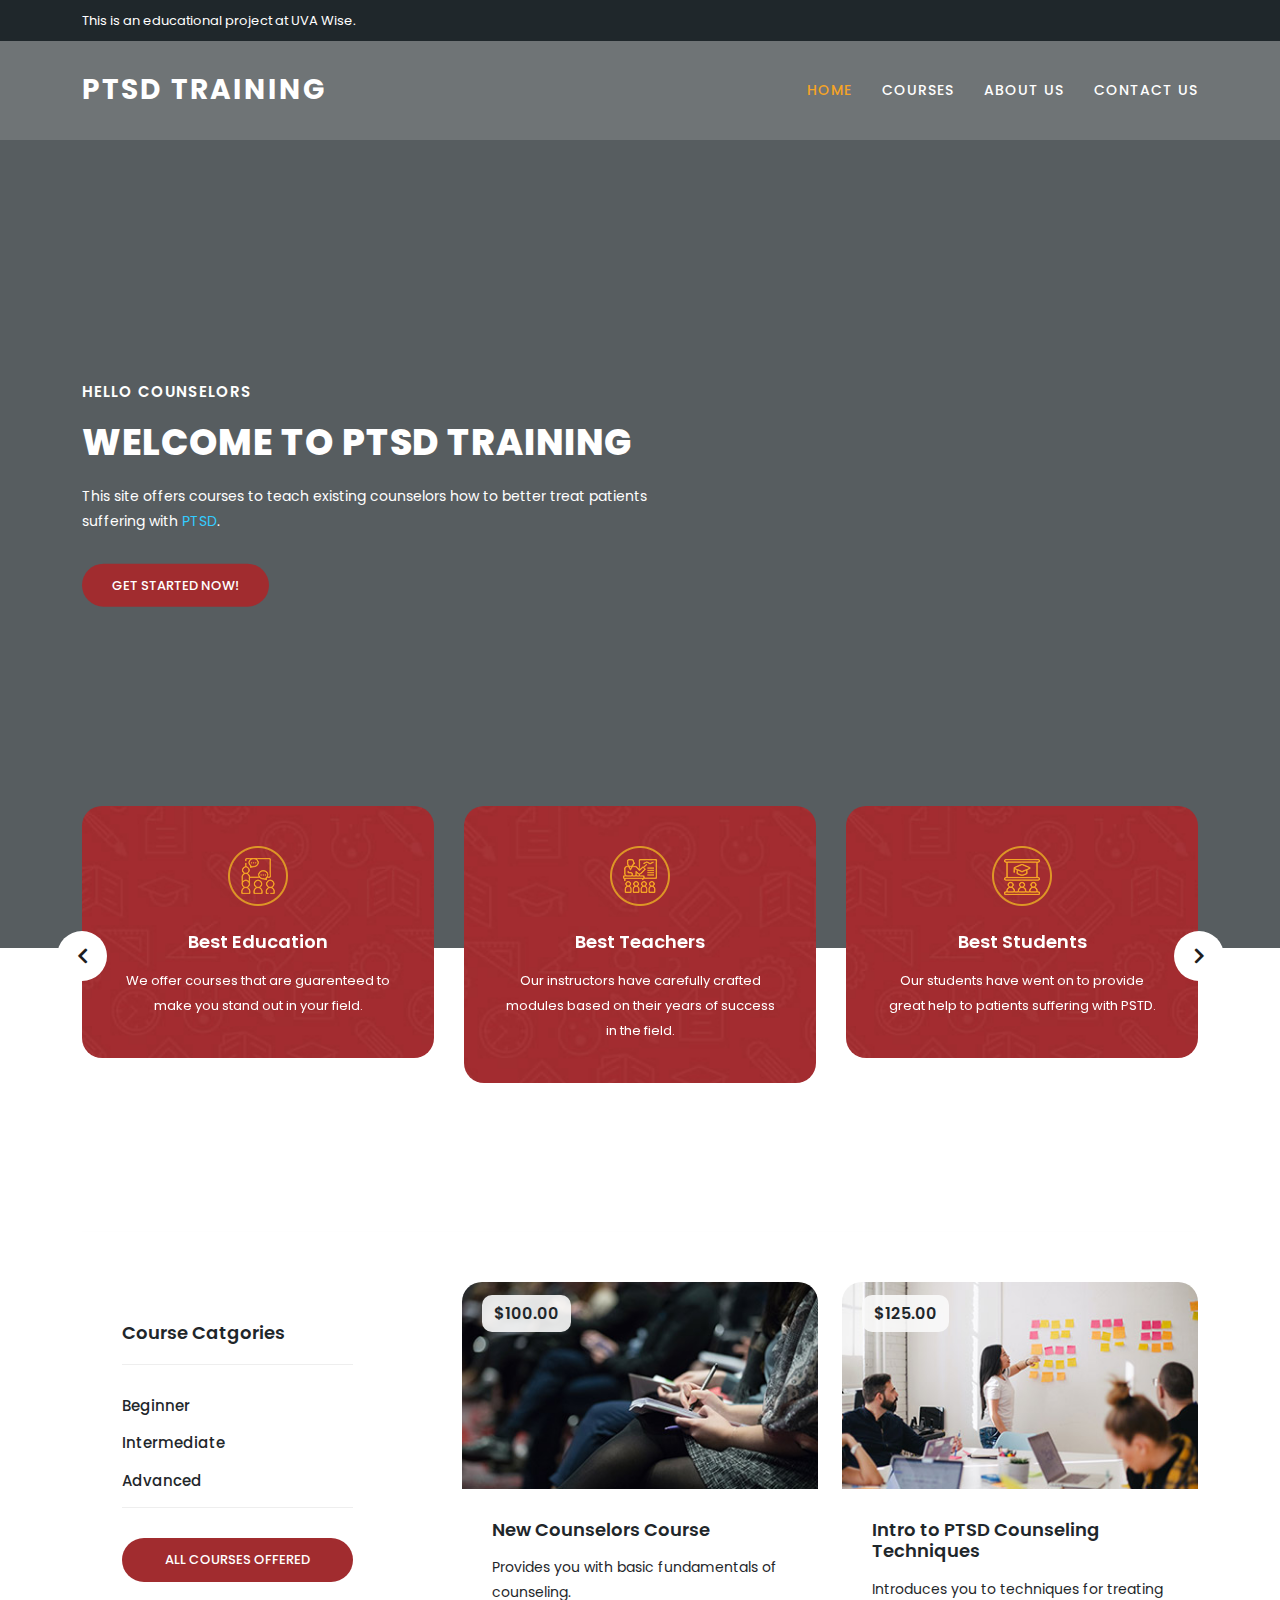
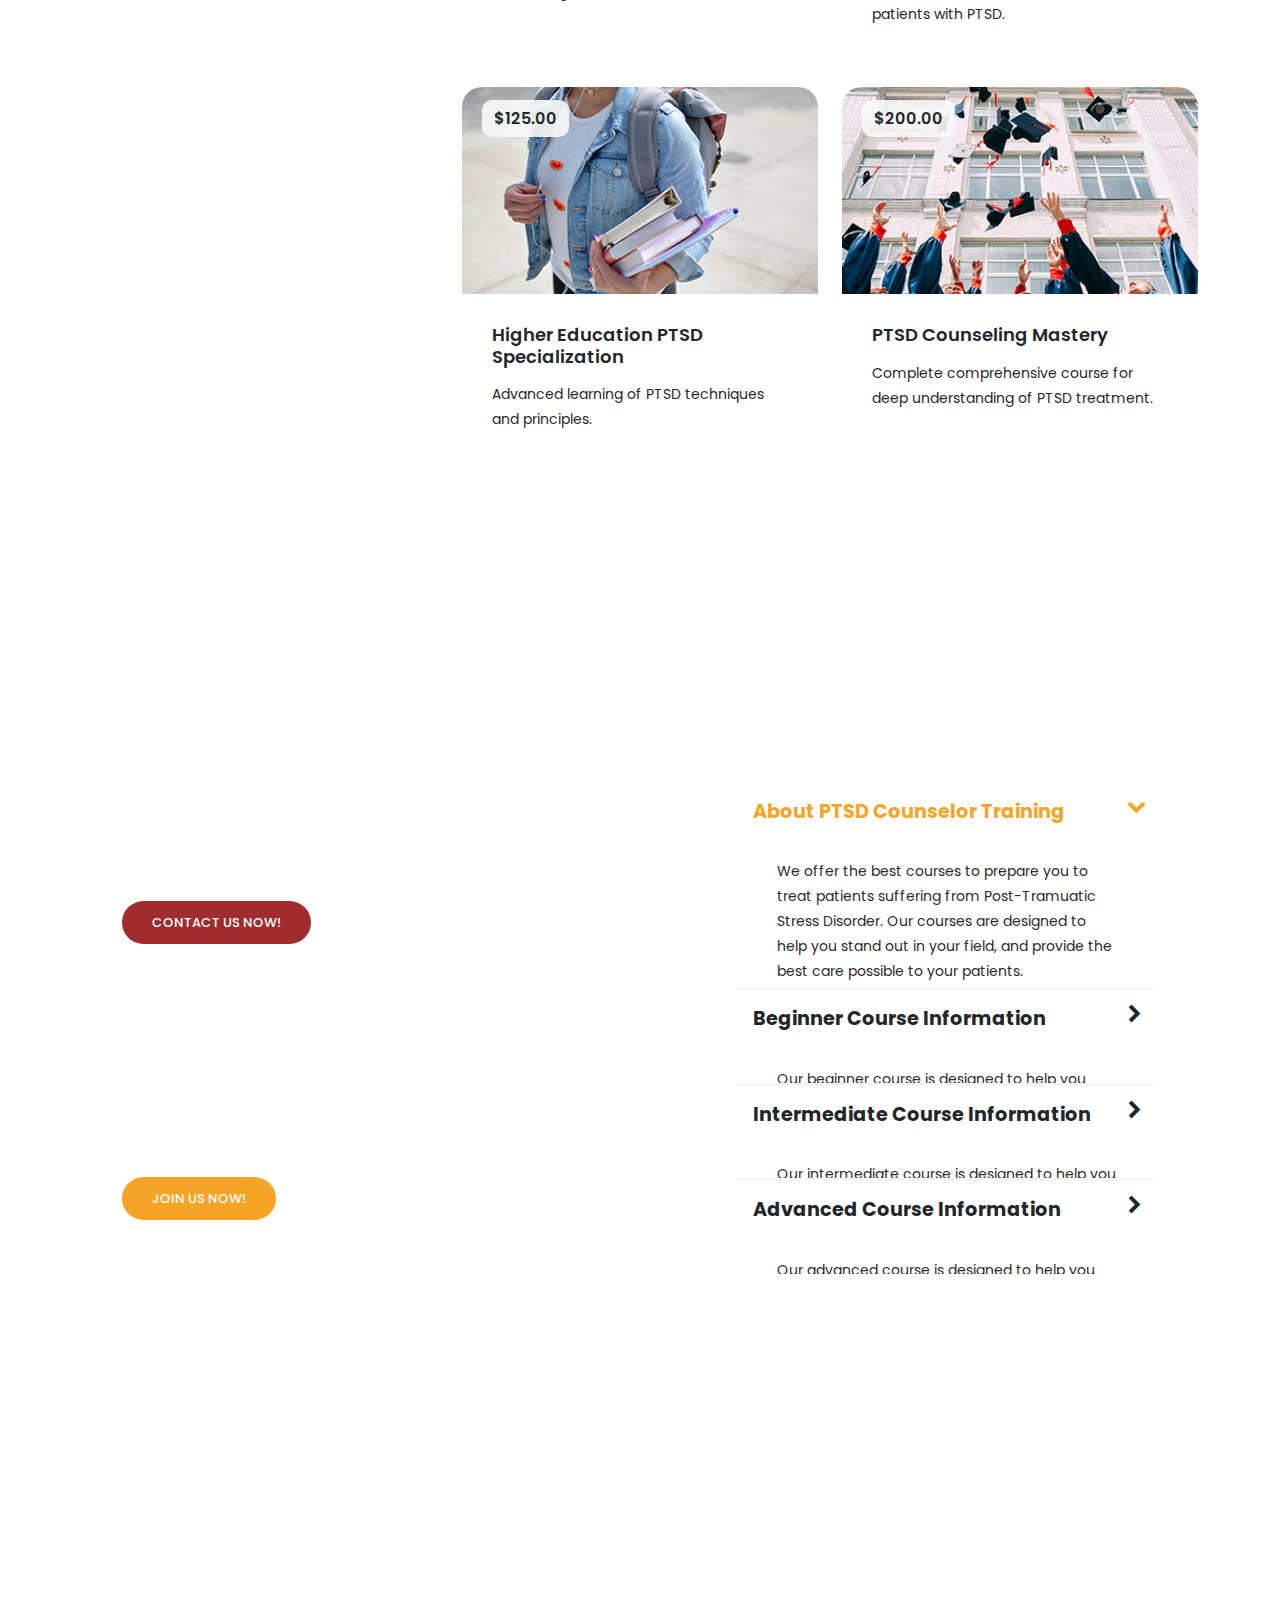
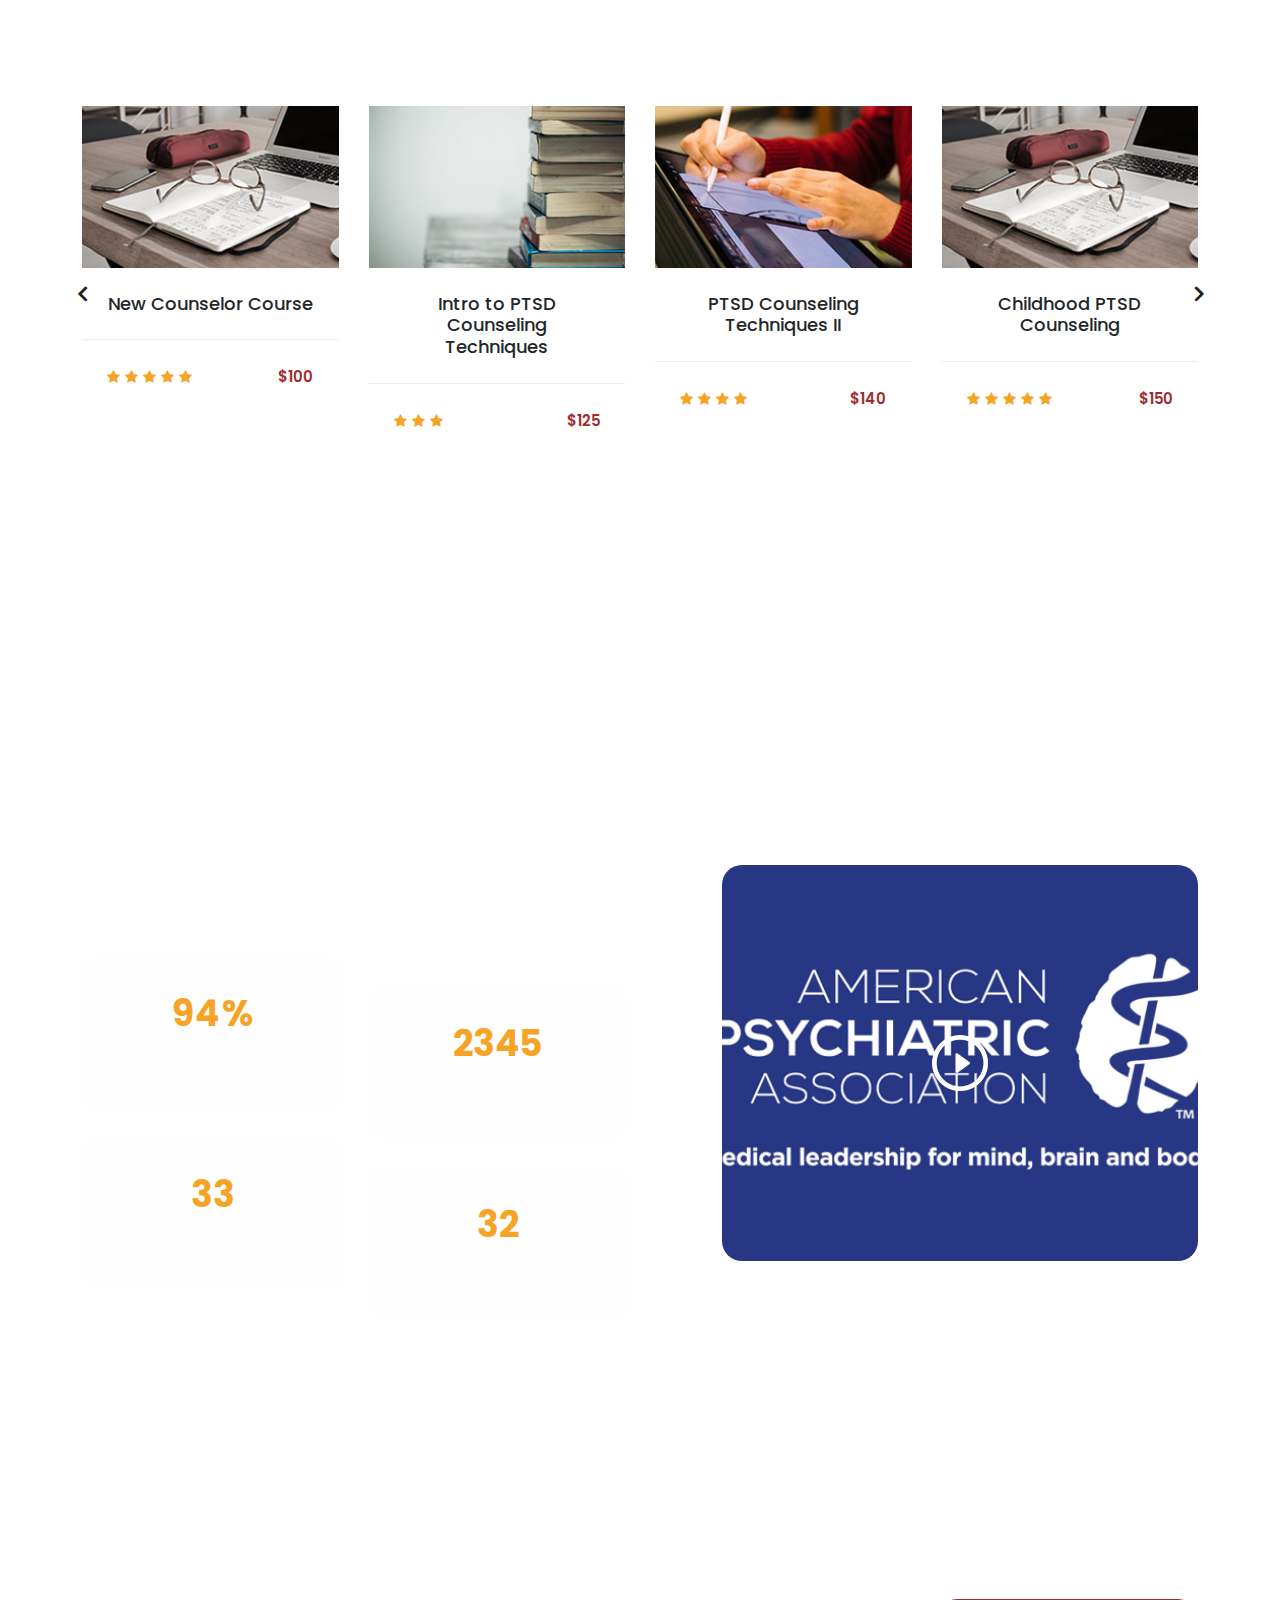
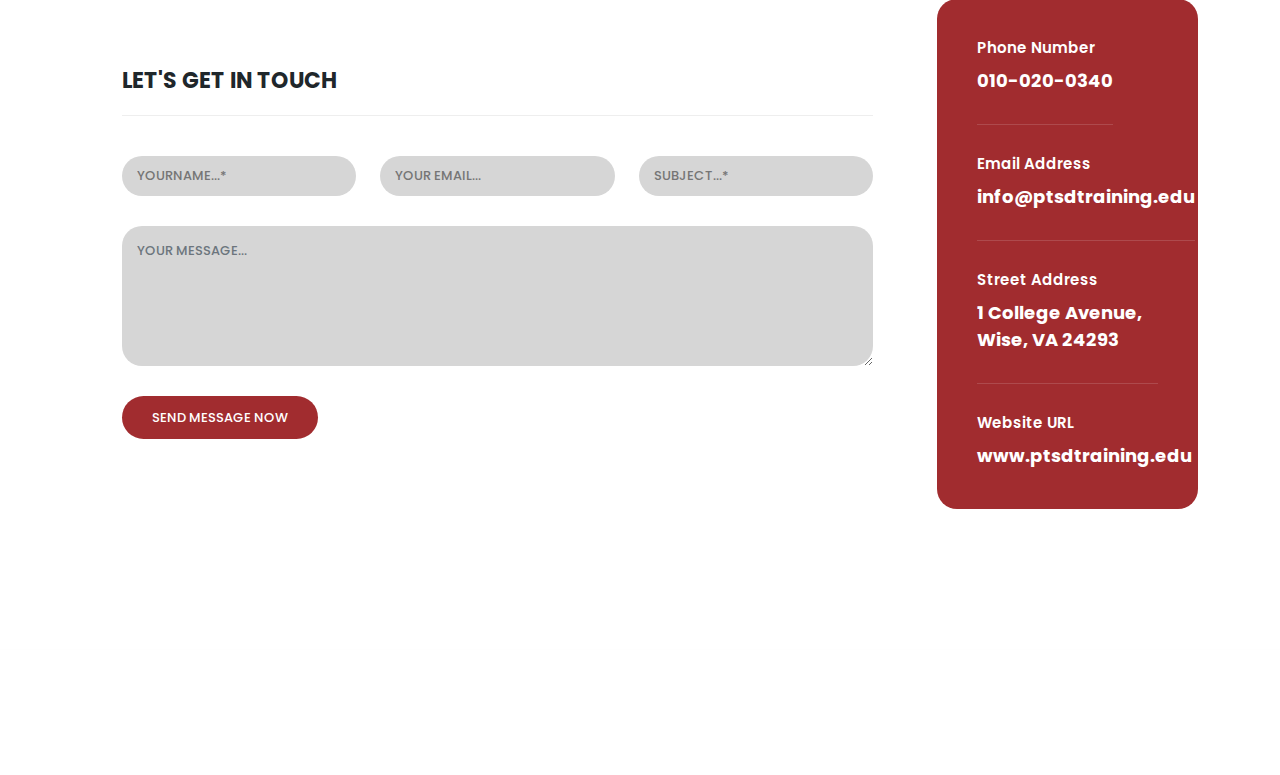
==== index.html @ 6abd291a "Addition of Files" ====
<!DOCTYPE html>
<html lang="en">

  <head>

    <meta charset="utf-8">
    <meta name="viewport" content="width=device-width, initial-scale=1, shrink-to-fit=no">
    <meta name="description" content="">
    <meta name="author" content="Creed Warf">
    <link href="https://fonts.googleapis.com/css?family=Poppins:100,200,300,400,500,600,700,800,900" rel="stylesheet">

    <title>PTSD Training for Counselors</title>

    <!-- Bootstrap core CSS -->
    <link href="vendor/bootstrap/css/bootstrap.min.css" rel="stylesheet">


    <!-- Additional CSS Files -->
    <link rel="stylesheet" href="assets/css/fontawesome.css">
    <link rel="stylesheet" href="assets/css/templatemo-edu-meeting.css">
    <link rel="stylesheet" href="assets/css/owl.css">
    <link rel="stylesheet" href="assets/css/lightbox.css">
  </head>

<body>

  <!-- Sub Header -->
  <div class="sub-header">
    <div class="container">
      <div class="row">
        <div class="col-lg-8 col-sm-8">
          <div class="left-content">
            <p>This is an educational project at UVA Wise.</p>
          </div>
        </div>
          </div>
        </div>
      </div>
    </div>
  </div>

  <!-- ***** Header Area Start ***** -->
  <header class="header-area header-sticky">
      <div class="container">
          <div class="row">
              <div class="col-12">
                  <nav class="main-nav">
                      <!-- ***** Logo Start ***** -->
                      <a href="index.html" class="logo">
                          PTSD Training
                      </a>
                      <!-- ***** Logo End ***** -->
                      <!-- ***** Menu Start ***** -->
                      <ul class="nav">
                          <li class="scroll-to-section"><a href="#top" class="active">Home</a></li>
                          <li class="scroll-to-section"><a href="#courses">Courses</a></li>
                          <li class="scroll-to-section"><a href="#about">About Us</a></li>
                          <li class="scroll-to-section"><a href="#contact">Contact Us</a></li>
                      </ul>
                      <a class='menu-trigger'>
                          <span>Menu</span>
                      </a>
                      <!-- ***** Menu End ***** -->
                  </nav>
              </div>
          </div>
      </div>
  </header>
  <!-- ***** Header Area End ***** -->

  <!-- ***** Main Banner Area Start ***** -->
  <section class="section main-banner" id="top" data-section="section1">
      <video autoplay muted loop id="bg-video">
          <source src="assets/images/counseling-video.mp4" type="video/mp4" />
      </video>

      <div class="video-overlay header-text">
          <div class="container">
            <div class="row">
              <div class="col-lg-12">
                <div class="caption">
              <h6>Hello Counselors</h6>
              <h2>Welcome to PTSD Training</h2>
              <p>This site offers courses to teach existing counselors how to better treat patients suffering with <a href="https://en.wikipedia.org/wiki/Post-traumatic_stress_disorder">PTSD</a>.</p>
              <div class="main-button-red">
                  <div class="scroll-to-section"><a href="#contact">Get Started Now!</a></div>
              </div>
          </div>
              </div>
            </div>
          </div>
      </div>
  </section>
  <!-- ***** Main Banner Area End ***** -->

  <!-- ***** Features Cards Start ***** -->
  <section class="services">
    <div class="container">
      <div class="row">
        <div class="col-lg-12">
          <div class="owl-service-item owl-carousel">

            <div class="item">
              <div class="icon">
                <img src="assets/images/service-icon-01.png" alt="">
              </div>
              <div class="down-content">
                <h4>Best Education</h4>
                <p>We offer courses that are guarenteed to make you stand out in your field.</p>
              </div>
            </div>

            <div class="item">
              <div class="icon">
                <img src="assets/images/service-icon-02.png" alt="">
              </div>
              <div class="down-content">
                <h4>Best Teachers</h4>
                <p>Our instructors have carefully crafted modules based on their years of success in the field.</p>
              </div>
            </div>

            <div class="item">
              <div class="icon">
                <img src="assets/images/service-icon-03.png" alt="">
              </div>
              <div class="down-content">
                <h4>Best Students</h4>
                <p>Our students have went on to provide great help to patients suffering with PSTD.</p>
              </div>
            </div>

            <div class="item">
              <div class="icon">
                <img src="assets/images/service-icon-02.png" alt="">
              </div>
              <div class="down-content">
                <h4>Online Courses</h4>
                <p>Our courses are online and asynchronous! Complete them on your own time, at your desired pace.</p>
              </div>
            </div>

            <div class="item">
              <div class="icon">
                <img src="assets/images/service-icon-03.png" alt="">
              </div>
              <div class="down-content">
                <h4>Best Networking</h4>
                <p>Joining our group of licenses counselors, you will surely meet others with common goals.</p>
              </div>
            </div>

          </div>
        </div>
      </div>
    </div>
  </section>
    <!-- ***** Features Cards Start ***** -->

    <!-- ***** Home Page Courses Start ****** -->
  <section class="upcoming-courses" id="courses">
    <div class="container">
      <div class="row">
        <div class="col-lg-12">
          <div class="section-heading">
            <h2>Our Courses</h2>
          </div>
        </div>
        <div class="col-lg-4">
          <div class="categories">
            <h4>Course Catgories</h4>
            <ul>
              <li><a href="#">Beginner</a></li>
              <li><a href="#">Intermediate</a></li>
              <li><a href="#">Advanced</a></li>
            </ul>
            <div class="main-button-red">
              <a href="courses.html">All Courses Offered</a>
            </div>
          </div>
        </div>
        <div class="col-lg-8">
          <div class="row">
            <div class="col-lg-6">
              <div class="meeting-item">
                <div class="thumb">
                  <div class="price">
                    <span>$100.00</span>
                  </div>
                  <a href="purchase-course.html"><img src="assets/images/meeting-01.jpg" alt="New Lecturer Meeting"></a>
                </div>
                <div class="down-content">
                  <a href="purchase-course.html"><h4>New Counselors Course</h4></a>
                  <p>Provides you with basic fundamentals of counseling.</p>
                </div>
              </div>
            </div>
            <div class="col-lg-6">
              <div class="meeting-item">
                <div class="thumb">
                  <div class="price">
                    <span>$125.00</span>
                  </div>
                  <a href="purchase-course.html"><img src="assets/images/meeting-02.jpg" alt="Online Teaching"></a>
                </div>
                <div class="down-content">
                  <a href="purchase-course.html"><h4>Intro to PTSD Counseling Techniques</h4></a>
                  <p>Introduces you to techniques for treating patients with PTSD.</p>
                </div>
              </div>
            </div>
            <div class="col-lg-6">
              <div class="meeting-item">
                <div class="thumb">
                  <div class="price">
                    <span>$125.00</span>
                  </div>
                  <a href="purchase-course.html"><img src="assets/images/meeting-03.jpg" alt="Higher Education"></a>
                </div>
                <div class="down-content">
                  <a href="purchase-course.html"><h4>Higher Education PTSD Specialization</h4></a>
                  <p>Advanced learning of PTSD techniques and principles.</p>
                </div>
              </div>
            </div>
            <div class="col-lg-6">
              <div class="meeting-item">
                <div class="thumb">
                  <div class="price">
                    <span>$200.00</span>
                  </div>
                  <a href="purchase-course.html"><img src="assets/images/meeting-04.jpg" alt="Student Training"></a>
                </div>
                <div class="down-content">
                  <a href="purchase-course.html"><h4>PTSD Counseling Mastery</h4></a>
                  <p>Complete comprehensive course for deep understanding of PTSD treatment.</p>
                </div>
              </div>
            </div>
          </div>
        </div>
      </div>
    </div>
  </section>
  <!-- ***** Home Page Courses End ****** -->

  <!-- **** Apply Now Start -->
  <section class="apply-now" id="about">
    <div class="container">
      <div class="row">
        <div class="col-lg-6 align-self-center">
          <div class="row">
            <div class="col-lg-12">
              <div class="item">
                <h3>APPLY FOR A COURSE TODAY</h3>
                <p>Please contact us to see which course is right for you!</p>
                <div class="main-button-red">
                  <div class="scroll-to-section"><a href="#contact">Contact Us Now!</a></div>
              </div>
              </div>
            </div>
            <div class="col-lg-12">
              <div class="item">
                <h3>SIGN UP TO RECIEVE A FREE PTSD PAMPHLET</h3>
                <p>Sign up today to recieve a PTSD pamphlet via Email, on us!</p>
                <div class="main-button-yellow">
                  <div class="scroll-to-section"><a href="#contact">Join Us Now!</a></div>
              </div>
              </div>
            </div>
          </div>
        </div>
        <div class="col-lg-6">
          <div class="accordions is-first-expanded">
            <article class="accordion">
                <div class="accordion-head">
                    <span>About PTSD Counselor Training</span>
                    <span class="icon">
                        <i class="icon fa fa-chevron-right"></i>
                    </span>
                </div>
                <div class="accordion-body">
                    <div class="content">
                        <p>We offer the best courses to prepare you to treat patients suffering from
                          Post-Tramuatic Stress Disorder. Our courses are designed to help you stand out in your field,
                          and provide the best care possible to your patients.</p>
                        </p>
                    </div>
                </div>
            </article>
            <article class="accordion">
                <div class="accordion-head">
                    <span>Beginner Course Information</span>
                    <span class="icon">
                        <i class="icon fa fa-chevron-right"></i>
                    </span>
                </div>
                <div class="accordion-body">
                    <div class="content">
                        <p>Our beginner course is designed to help you understand the basics of PTSD, and how to treat it.
                          This course is perfect for those who are new to the field, or looking to expand their knowledge.</p>
                    </div>
                </div>
            </article>
            <article class="accordion">
                <div class="accordion-head">
                    <span>Intermediate Course Information</span>
                    <span class="icon">
                        <i class="icon fa fa-chevron-right"></i>
                    </span>
                </div>
                <div class="accordion-body">
                    <div class="content">
                        <p>Our intermediate course is designed to help you understand the more complex aspects of PTSD, and how to treat it.
                          This course is perfect for those who have some experience in the field, and are looking to expand their knowledge.</p>
                      </div>
                </div>
            </article>
            <article class="accordion last-accordion">
                <div class="accordion-head">
                    <span>Advanced Course Information</span>
                    <span class="icon">
                        <i class="icon fa fa-chevron-right"></i>
                    </span>
                </div>
                <div class="accordion-body">
                    <div class="content">
                        <p>Our advanced course is designed to help you understand the most complex aspects of PTSD, and how to treat it.
                          This course is perfect for those who have years of experience in the field, and are looking to expand their knowledge.</p>
                      </div>
                </div>
            </article>
        </div>
        </div>
      </div>
    </div>
  </section>

  <section class="our-courses" id="courses">
    <div class="container">
      <div class="row">
        <div class="col-lg-12">
          <div class="section-heading">
            <h2>Our Popular Courses</h2>
          </div>
        </div>
        <div class="col-lg-12">
          <div class="owl-courses-item owl-carousel">
            <div class="item">
              <img src="assets/images/course-01.jpg" alt="Course One">
              <div class="down-content">
                <h4>New Counselor Course</h4>
                <div class="info">
                  <div class="row">
                    <div class="col-8">
                      <ul>
                        <li><i class="fa fa-star"></i></li>
                        <li><i class="fa fa-star"></i></li>
                        <li><i class="fa fa-star"></i></li>
                        <li><i class="fa fa-star"></i></li>
                        <li><i class="fa fa-star"></i></li>
                      </ul>
                    </div>
                    <div class="col-4">
                       <span>$100</span>
                    </div>
                  </div>
                </div>
              </div>
            </div>
            <div class="item">
              <img src="assets/images/course-02.jpg" alt="Course Two">
              <div class="down-content">
                <h4>Intro to PTSD Counseling Techniques</h4>
                <div class="info">
                  <div class="row">
                    <div class="col-8">
                      <ul>
                        <li><i class="fa fa-star"></i></li>
                        <li><i class="fa fa-star"></i></li>
                        <li><i class="fa fa-star"></i></li>
                      </ul>
                    </div>
                    <div class="col-4">
                       <span>$125</span>
                    </div>
                  </div>
                </div>
              </div>
            </div>
            <div class="item">
              <img src="assets/images/course-03.jpg" alt="">
              <div class="down-content">
                <h4>PTSD Counseling Techniques II</h4>
                <div class="info">
                  <div class="row">
                    <div class="col-8">
                      <ul>
                        <li><i class="fa fa-star"></i></li>
                        <li><i class="fa fa-star"></i></li>
                        <li><i class="fa fa-star"></i></li>
                        <li><i class="fa fa-star"></i></li>
                      </ul>
                    </div>
                    <div class="col-4">
                       <span>$140</span>
                    </div>
                  </div>
                </div>
              </div>
            </div>
            <div class="item">
              <img src="assets/images/course-01.jpg" alt="">
              <div class="down-content">
                <h4>Childhood PTSD Counseling</h4>
                <div class="info">
                  <div class="row">
                    <div class="col-8">
                      <ul>
                        <li><i class="fa fa-star"></i></li>
                        <li><i class="fa fa-star"></i></li>
                        <li><i class="fa fa-star"></i></li>
                        <li><i class="fa fa-star"></i></li>
                        <li><i class="fa fa-star"></i></li>
                      </ul>
                    </div>
                    <div class="col-4">
                       <span>$150</span>
                    </div>
                  </div>
                </div>
              </div>
            </div>
            <div class="item">
              <img src="assets/images/course-02.jpg" alt="">
              <div class="down-content">
                <h4>PTSD Prevention I</h4>
                <div class="info">
                  <div class="row">
                    <div class="col-8">
                      <ul>
                        <li><i class="fa fa-star"></i></li>
                        <li><i class="fa fa-star"></i></li>
                        <li><i class="fa fa-star"></i></li>
                        <li><i class="fa fa-star"></i></li>
                        <li><i class="fa fa-star"></i></li>
                      </ul>
                    </div>
                    <div class="col-4">
                       <span>$150</span>
                    </div>
                  </div>
                </div>
              </div>
            </div>
            <div class="item">
              <img src="assets/images/course-04.jpg" alt="">
              <div class="down-content">
                <h4>Principles of Complex PTSD (CPTSD)</h4>
                <div class="info">
                  <div class="row">
                    <div class="col-8">
                      <ul>
                        <li><i class="fa fa-star"></i></li>
                        <li><i class="fa fa-star"></i></li>
                        <li><i class="fa fa-star"></i></li>
                        <li><i class="fa fa-star"></i></li>
                        <li><i class="fa fa-star"></i></li>
                      </ul>
                    </div>
                    <div class="col-4">
                       <span>$200</span>
                    </div>
                  </div>
                </div>
              </div>
            </div>
            <div class="item">
              <img src="assets/images/course-02.jpg" alt="">
              <div class="down-content">
                <h4>Psychotherapy for Treating PTSD</h4>
                <div class="info">
                  <div class="row">
                    <div class="col-8">
                      <ul>
                        <li><i class="fa fa-star"></i></li>
                        <li><i class="fa fa-star"></i></li>
                        <li><i class="fa fa-star"></i></li>
                        <li><i class="fa fa-star"></i></li>
                        <li><i class="fa fa-star"></i></li>
                      </ul>
                    </div>
                    <div class="col-4">
                       <span>$225</span>
                    </div>
                  </div>
                </div>
              </div>
            </div>
            <div class="item">
              <img src="assets/images/course-03.jpg" alt="">
              <div class="down-content">
                <h4>PTSD Counseling Mastery</h4>
                <div class="info">
                  <div class="row">
                    <div class="col-8">
                      <ul>
                        <li><i class="fa fa-star"></i></li>
                        <li><i class="fa fa-star"></i></li>
                        <li><i class="fa fa-star"></i></li>
                        <li><i class="fa fa-star"></i></li>
                        <li><i class="fa fa-star"></i></li>
                      </ul>
                    </div>
                    <div class="col-4">
                       <span>$300</span>
                    </div>
                  </div>
                </div>
              </div>
            </div>
          </div>
        </div>
      </div>
    </div>
  </section>

  <section class="our-facts">
    <div class="container">
      <div class="row">
        <div class="col-lg-6">
          <div class="row">
            <div class="col-lg-12">
              <h2>A Few Facts About Our Courses</h2>
            </div>
            <div class="col-lg-6">
              <div class="row">
                <div class="col-12">
                  <div class="count-area-content percentage">
                    <div class="count-digit">94</div>
                    <div class="count-title">Completion Rate</div>
                  </div>
                </div>
                <div class="col-12">
                  <div class="count-area-content">
                    <div class="count-digit">33</div>
                    <div class="count-title">Current Teachers</div>
                  </div>
                </div>
              </div>
            </div>
            <div class="col-lg-6">
              <div class="row">
                <div class="col-12">
                  <div class="count-area-content new-students">
                    <div class="count-digit">2345</div>
                    <div class="count-title">New Students</div>
                  </div>
                </div>
                <div class="col-12">
                  <div class="count-area-content">
                    <div class="count-digit">32</div>
                    <div class="count-title">Awards</div>
                  </div>
                </div>
              </div>
            </div>
          </div>
        </div>
        <div class="col-lg-6 align-self-center">
          <div class="video">
            <a href="https://www.youtube.com/watch?v=uoJBvXAUvA8" target="_blank"><img src="assets/images/play-icon.png" alt=""></a>
          </div>
        </div>
      </div>
    </div>
  </section>

  <section class="contact-us" id="contact">
    <div class="container">
      <div class="row">
        <div class="col-lg-9 align-self-center">
          <div class="row">
            <div class="col-lg-12">
              <form id="contact" action="" method="post">
                <div class="row">
                  <div class="col-lg-12">
                    <h2>Let's get in touch</h2>
                  </div>
                  <div class="col-lg-4">
                    <fieldset>
                      <input name="name" type="text" id="name" placeholder="YOURNAME...*" required="">
                    </fieldset>
                  </div>
                  <div class="col-lg-4">
                    <fieldset>
                    <input name="email" type="text" id="email" pattern="[^ @]*@[^ @]*" placeholder="YOUR EMAIL..." required="">
                  </fieldset>
                  </div>
                  <div class="col-lg-4">
                    <fieldset>
                      <input name="subject" type="text" id="subject" placeholder="SUBJECT...*" required="">
                    </fieldset>
                  </div>
                  <div class="col-lg-12">
                    <fieldset>
                      <textarea name="message" type="text" class="form-control" id="message" placeholder="YOUR MESSAGE..." required=""></textarea>
                    </fieldset>
                  </div>
                  <div class="col-lg-12">
                    <fieldset>
                      <button type="submit" id="form-submit" class="button">SEND MESSAGE NOW</button>
                    </fieldset>
                  </div>
                </div>
              </form>
            </div>
          </div>
        </div>
        <div class="col-lg-3">
          <div class="right-info">
            <ul>
              <li>
                <h6>Phone Number</h6>
                <span>010-020-0340</span>
              </li>
              <li>
                <h6>Email Address</h6>
                <span>info@ptsdtraining.edu</span>
              </li>
              <li>
                <h6>Street Address</h6>
                <span>1 College Avenue, Wise, VA 24293</span>
              </li>
              <li>
                <h6>Website URL</h6>
                <span>www.ptsdtraining.edu</span>
              </li>
            </ul>
          </div>
        </div>
      </div>
    </div>
    <div class="footer">
      <p>Copyright © 2024 UVA Wise. All Rights Reserved.</p>
    </div>
  </section>

  <!-- Scripts -->
  <!-- Bootstrap core JavaScript -->
    <script src="vendor/jquery/jquery.min.js"></script>
    <script src="vendor/bootstrap/js/bootstrap.bundle.min.js"></script>

    <script src="assets/js/isotope.min.js"></script>
    <script src="assets/js/owl-carousel.js"></script>
    <script src="assets/js/lightbox.js"></script>
    <script src="assets/js/tabs.js"></script>
    <script src="assets/js/video.js"></script>
    <script src="assets/js/slick-slider.js"></script>
    <script src="assets/js/custom.js"></script>
    <script>
        //according to loftblog tut
        $('.nav li:first').addClass('active');

        var showSection = function showSection(section, isAnimate) {
          var
          direction = section.replace(/#/, ''),
          reqSection = $('.section').filter('[data-section="' + direction + '"]'),
          reqSectionPos = reqSection.offset().top - 0;

          if (isAnimate) {
            $('body, html').animate({
              scrollTop: reqSectionPos },
            800);
          } else {
            $('body, html').scrollTop(reqSectionPos);
          }

        };

        var checkSection = function checkSection() {
          $('.section').each(function () {
            var
            $this = $(this),
            topEdge = $this.offset().top - 80,
            bottomEdge = topEdge + $this.height(),
            wScroll = $(window).scrollTop();
            if (topEdge < wScroll && bottomEdge > wScroll) {
              var
              currentId = $this.data('section'),
              reqLink = $('a').filter('[href*=\\#' + currentId + ']');
              reqLink.closest('li').addClass('active').
              siblings().removeClass('active');
            }
          });
        };

        $('.main-menu, .responsive-menu, .scroll-to-section').on('click', 'a', function (e) {
          e.preventDefault();
          showSection($(this).attr('href'), true);
        });

        $(window).scroll(function () {
          checkSection();
        });
    </script>
</body>

</body>
</html>
---- assets/css/templatemo-edu-meeting.css ----
/* ---------------------------------------------
Table of contents
------------------------------------------------
01. font & reset css
02. reset
03. global styles
04. header
05. banner
06. features
07. testimonials
08. contact
09. footer
10. preloader
11. search
12. portfolio

--------------------------------------------- */
/*
---------------------------------------------
font & reset css
---------------------------------------------
*/
@import url("https://fonts.googleapis.com/css?family=Poppins:100,200,300,400,500,600,700,800,900");
/*
---------------------------------------------
reset
---------------------------------------------
*/
html, body, div, span, applet, object, iframe, h1, h2, h3, h4, h5, h6, p, blockquote, div
pre, a, abbr, acronym, address, big, cite, code, del, dfn, em, font, img, ins, kbd, q,
s, samp, small, strike, strong, sub, sup, tt, var, b, u, i, center, dl, dt, dd, ol, ul, li,
figure, header, nav, section, article, aside, footer, figcaption {
  margin: 0;
  padding: 0;
  border: 0;
  outline: 0;
}

.clearfix:after {
  content: ".";
  display: block;
  clear: both;
  visibility: hidden;
  line-height: 0;
  height: 0;
}

.clearfix {
  display: inline-block;
}

html[xmlns] .clearfix {
  display: block;
}

* html .clearfix {
  height: 1%;
}

ul, li {
  padding: 0;
  margin: 0;
  list-style: none;
}

header, nav, section, article, aside, footer, hgroup {
  display: block;
}

* {
  box-sizing: border-box;
}

html, body {
  font-family: 'Poppins', sans-serif;
  font-weight: 400;
  background-color: #fff;
  font-size: 16px;
  -ms-text-size-adjust: 100%;
  -webkit-font-smoothing: antialiased;
  -moz-osx-font-smoothing: grayscale;
}

a {
  text-decoration: none !important;
  color: #3CF;
}

a:hover {
	color: #FC3;
}

h1, h2, h3, h4, h5, h6 {
  margin-top: 0px;
  margin-bottom: 0px;
}

ul {
  margin-bottom: 0px;
}

p {
  font-size: 14px;
  line-height: 25px;
  color: #2a2a2a;
}

img {
  width: 100%;
  overflow: hidden;
}

/*
---------------------------------------------
global styles
---------------------------------------------
*/
html {
  scroll-behavior: smooth;
}

html,
body {
  background: #fff;
  font-family: 'Poppins', sans-serif;
}

::selection {
  background: #f5a425;
  color: #fff;
}

::-moz-selection {
  background: #f5a425;
  color: #fff;
}

@media (max-width: 991px) {
  html, body {
    overflow-x: hidden;
  }
  .mobile-top-fix {
    margin-top: 30px;
    margin-bottom: 0px;
  }
  .mobile-bottom-fix {
    margin-bottom: 30px;
  }
  .mobile-bottom-fix-big {
    margin-bottom: 60px;
  }
}

.main-button-red a {
  font-size: 13px;
  color: #fff;
  background-color: #a12c2f;
  padding: 12px 30px;
  display: inline-block;
  border-radius: 22px;
  font-weight: 500;
  text-transform: uppercase;
  transition: all .3s;
}

.main-button-red a:hover {
  opacity: 0.9;
}

.main-button-yellow a {
  font-size: 13px;
  color: #fff;
  background-color: #f5a425;
  padding: 12px 30px;
  display: inline-block;
  border-radius: 22px;
  font-weight: 500;
  text-transform: uppercase;
  transition: all .3s;
}

.main-button-yellow a:hover {
  opacity: 0.9;
}

.section-heading h2 {
  line-height: 40px;
  margin-top: 0px;
  margin-bottom: 50px;
  padding-bottom: 20px;
  border-bottom: 1px solid rgba(250,250,250,0.15);
  font-size: 22px;
  font-weight: 700;
  text-transform: uppercase;
  color: #fff;
}


/*
---------------------------------------------
header
---------------------------------------------
*/

.sub-header {
  background-color: #1f272b;
  position: relative;
  z-index: 1111;
}

.sub-header .left-content p {
  color: #fff;
  padding: 8px 0px;
  font-size: 13px;
}

.sub-header .right-icons {
  text-align: right;
  padding: 8px 0px;
}

.sub-header .right-icons ul li {
  display: inline-block;
  margin-left: 15px;
}

.sub-header .right-icons ul li a {
  color: #fff;
  font-size: 14px;
  transition: all .3s;
}

.sub-header .right-icons ul li a:hover {
  color: #f5a425;
}

.sub-header .left-content p em {
   font-style: normal;
   color: #f5a425;
}

.background-header {
  background-color: #fff!important;
  height: 80px!important;
  position: fixed!important;
  top: 0!important;
  left: 0;
  right: 0;
  box-shadow: 0px 0px 10px rgba(0,0,0,0.15)!important;
}

.background-header .main-nav .nav li a {
  color: #1e1e1e!important;
}

.background-header .logo,
.background-header .main-nav .nav li a {
  color: #1e1e1e!important;
}

.background-header .main-nav .nav li:hover a {
  color: #fb5849!important;
}

.background-header .nav li a.active {
  color: #fb5849!important;
}

.header-area {
  background-color: rgba(250,250,250,0.15);
  position: absolute;
  top: 40px;
  left: 0;
  right: 0;
  z-index: 100;
  -webkit-transition: all .5s ease 0s;
  -moz-transition: all .5s ease 0s;
  -o-transition: all .5s ease 0s;
  transition: all .5s ease 0s;
}

.header-area .main-nav {
  min-height: 80px;
  background: transparent;
}

.header-area .main-nav .logo {
  line-height: 100px;
  color: #fff;
  font-size: 28px;
  font-weight: 700;
  text-transform: uppercase;
  letter-spacing: 2px;
  float: left;
  -webkit-transition: all 0.3s ease 0s;
  -moz-transition: all 0.3s ease 0s;
  -o-transition: all 0.3s ease 0s;
  transition: all 0.3s ease 0s;
}

.background-header .main-nav .logo {
  line-height: 75px;
}

.background-header .nav {
  margin-top: 20px !important;
}

.header-area .main-nav .nav {
  float: right;
  margin-top: 30px;
  margin-right: 0px;
  background-color: transparent;
  -webkit-transition: all 0.3s ease 0s;
  -moz-transition: all 0.3s ease 0s;
  -o-transition: all 0.3s ease 0s;
  transition: all 0.3s ease 0s;
  position: relative;
  z-index: 999;
}

.header-area .main-nav .nav li {
  padding-left: 15px;
  padding-right: 15px;
}

.header-area .main-nav .nav li:last-child {
  padding-right: 0px;
}

.header-area .main-nav .nav li a {
  display: block;
  font-weight: 500;
  font-size: 14px;
  text-transform: uppercase;
  color: #fff;
  -webkit-transition: all 0.3s ease 0s;
  -moz-transition: all 0.3s ease 0s;
  -o-transition: all 0.3s ease 0s;
  transition: all 0.3s ease 0s;
  height: 40px;
  line-height: 40px;
  border: transparent;
  letter-spacing: 1px;
}

.header-area .main-nav .nav li:hover a,
.header-area .main-nav .nav li a.active {
  color: #f5a425!important;
}

.background-header .main-nav .nav li:hover a,
.background-header .main-nav .nav li a.active {
  color: #f5a425!important;
  opacity: 1;
}

.header-area .main-nav .nav li.has-sub {
  position: relative;
  padding-right: 15px;
}

.header-area .main-nav .nav li.has-sub:after {
  font-family: FontAwesome;
  content: "\f107";
  font-size: 12px;
  color: #fff;
  position: absolute;
  right: 5px;
  top: 12px;
}

.background-header .main-nav .nav li.has-sub:after {
  color: #1e1e1e;
}

.header-area .main-nav .nav li.has-sub ul.sub-menu {
  position: absolute;
  width: 200px;
  box-shadow: 0 2px 28px 0 rgba(0, 0, 0, 0.06);
  overflow: hidden;
  top: 40px;
  opacity: 0;
  transition: all .3s;
  transform: translateY(+2em);
  visibility: hidden;
  z-index: -1;
}

.header-area .main-nav .nav li.has-sub ul.sub-menu li {
  margin-left: 0px;
  padding-left: 0px;
  padding-right: 0px;
}

.header-area .main-nav .nav li.has-sub ul.sub-menu li a {
  opacity: 1;
  display: block;
  background: #f7f7f7;
  color: #2a2a2a!important;
  padding-left: 20px;
  height: 40px;
  line-height: 40px;
  -webkit-transition: all 0.3s ease 0s;
  -moz-transition: all 0.3s ease 0s;
  -o-transition: all 0.3s ease 0s;
  transition: all 0.3s ease 0s;
  position: relative;
  font-size: 13px;
  font-weight: 400;
  border-bottom: 1px solid #eee;
}

.header-area .main-nav .nav li.has-sub ul li a:hover {
  background: #fff;
  color: #f5a425!important;
  padding-left: 25px;
}

.header-area .main-nav .nav li.has-sub ul li a:hover:before {
  width: 3px;
}

.header-area .main-nav .nav li.has-sub:hover ul.sub-menu {
  visibility: visible;
  opacity: 1;
  z-index: 1;
  transform: translateY(0%);
  transition-delay: 0s, 0s, 0.3s;
}

.header-area .main-nav .menu-trigger {
  cursor: pointer;
  display: block;
  position: absolute;
  top: 33px;
  width: 32px;
  height: 40px;
  text-indent: -9999em;
  z-index: 99;
  right: 40px;
  display: none;
}

.background-header .main-nav .menu-trigger {
  top: 23px;
}

.header-area .main-nav .menu-trigger span,
.header-area .main-nav .menu-trigger span:before,
.header-area .main-nav .menu-trigger span:after {
  -moz-transition: all 0.4s;
  -o-transition: all 0.4s;
  -webkit-transition: all 0.4s;
  transition: all 0.4s;
  background-color: #1e1e1e;
  display: block;
  position: absolute;
  width: 30px;
  height: 2px;
  left: 0;
}

.background-header .main-nav .menu-trigger span,
.background-header .main-nav .menu-trigger span:before,
.background-header .main-nav .menu-trigger span:after {
  background-color: #1e1e1e;
}

.header-area .main-nav .menu-trigger span:before,
.header-area .main-nav .menu-trigger span:after {
  -moz-transition: all 0.4s;
  -o-transition: all 0.4s;
  -webkit-transition: all 0.4s;
  transition: all 0.4s;
  background-color: #1e1e1e;
  display: block;
  position: absolute;
  width: 30px;
  height: 2px;
  left: 0;
  width: 75%;
}

.background-header .main-nav .menu-trigger span:before,
.background-header .main-nav .menu-trigger span:after {
  background-color: #1e1e1e;
}

.header-area .main-nav .menu-trigger span:before,
.header-area .main-nav .menu-trigger span:after {
  content: "";
}

.header-area .main-nav .menu-trigger span {
  top: 16px;
}

.header-area .main-nav .menu-trigger span:before {
  -moz-transform-origin: 33% 100%;
  -ms-transform-origin: 33% 100%;
  -webkit-transform-origin: 33% 100%;
  transform-origin: 33% 100%;
  top: -10px;
  z-index: 10;
}

.header-area .main-nav .menu-trigger span:after {
  -moz-transform-origin: 33% 0;
  -ms-transform-origin: 33% 0;
  -webkit-transform-origin: 33% 0;
  transform-origin: 33% 0;
  top: 10px;
}

.header-area .main-nav .menu-trigger.active span,
.header-area .main-nav .menu-trigger.active span:before,
.header-area .main-nav .menu-trigger.active span:after {
  background-color: transparent;
  width: 100%;
}

.header-area .main-nav .menu-trigger.active span:before {
  -moz-transform: translateY(6px) translateX(1px) rotate(45deg);
  -ms-transform: translateY(6px) translateX(1px) rotate(45deg);
  -webkit-transform: translateY(6px) translateX(1px) rotate(45deg);
  transform: translateY(6px) translateX(1px) rotate(45deg);
  background-color: #1e1e1e;
}

.background-header .main-nav .menu-trigger.active span:before {
  background-color: #1e1e1e;
}

.header-area .main-nav .menu-trigger.active span:after {
  -moz-transform: translateY(-6px) translateX(1px) rotate(-45deg);
  -ms-transform: translateY(-6px) translateX(1px) rotate(-45deg);
  -webkit-transform: translateY(-6px) translateX(1px) rotate(-45deg);
  transform: translateY(-6px) translateX(1px) rotate(-45deg);
  background-color: #1e1e1e;
}

.background-header .main-nav .menu-trigger.active span:after {
  background-color: #1e1e1e;
}

.header-area.header-sticky {
  min-height: 80px;
}

.header-area .nav {
  margin-top: 30px;
}

.header-area.header-sticky .nav li a.active {
  color: #f5a425;
}

@media (max-width: 1200px) {
  .header-area .main-nav .nav li {
    padding-left: 7px;
    padding-right: 7px;
  }
  .header-area .main-nav:before {
    display: none;
  }
}

@media (max-width: 767px) {
  .header-area .main-nav .logo {
    color: #1e1e1e;
  }
  .header-area.header-sticky .nav li a:hover,
  .header-area.header-sticky .nav li a.active {
    color: #f5a425!important;
    opacity: 1;
  }
  .header-area.header-sticky .nav li.search-icon a {
    width: 100%;
  }
  .header-area {
    background-color: #f7f7f7;
    padding: 0px 15px;
    height: 100px;
    box-shadow: none;
    text-align: center;
  }
  .header-area .container {
    padding: 0px;
  }
  .header-area .logo {
    margin-left: 30px;
  }
  .header-area .menu-trigger {
    display: block !important;
  }
  .header-area .main-nav {
    overflow: hidden;
  }
  .header-area .main-nav .nav {
    float: none;
    width: 100%;
    display: none;
    -webkit-transition: all 0s ease 0s;
    -moz-transition: all 0s ease 0s;
    -o-transition: all 0s ease 0s;
    transition: all 0s ease 0s;
    margin-left: 0px;
  }
  .header-area .main-nav .nav li:first-child {
    border-top: 1px solid #eee;
  }
  .header-area.header-sticky .nav {
    margin-top: 100px !important;
  }
  .header-area .main-nav .nav li {
    width: 100%;
    background: #fff;
    border-bottom: 1px solid #eee;
    padding-left: 0px !important;
    padding-right: 0px !important;
  }
  .header-area .main-nav .nav li a {
    height: 50px !important;
    line-height: 50px !important;
    padding: 0px !important;
    border: none !important;
    background: #f7f7f7 !important;
    color: #191a20 !important;
  }
  .header-area .main-nav .nav li a:hover {
    background: #eee !important;
    color: #f5a425!important;
  }
  .header-area .main-nav .nav li.has-sub ul.sub-menu {
    position: relative;
    visibility: inherit;
    opacity: 1;
    z-index: 1;
    transform: translateY(0%);
    top: 0px;
    width: 100%;
    box-shadow: none;
    height: 0px;
    transition: all 0s;
  }
  .header-area .main-nav .nav li.submenu ul li a {
    font-size: 12px;
    font-weight: 400;
  }
  .header-area .main-nav .nav li.submenu ul li a:hover:before {
    width: 0px;
  }
  .header-area .main-nav .nav li.has-sub ul.sub-menu {
    height: auto;
  }
  .header-area .main-nav .nav li.has-sub:after {
    color: #3B566E;
    right: 30px;
    font-size: 14px;
    top: 15px;
  }
  .header-area .main-nav .nav li.submenu:hover ul, .header-area .main-nav .nav li.submenu:focus ul {
    height: 0px;
  }
}

@media (min-width: 767px) {
  .header-area .main-nav .nav {
    display: flex !important;
  }
}


/*
---------------------------------------------
banner
---------------------------------------------
*/

.main-banner {
  position: relative;
  max-height: 100%;
  overflow: hidden;
  margin-bottom: -7px;
}

#bg-video {
    min-width: 100%;
    min-height: 100vh;
    max-width: 100%;
    max-height: 100vh;
    object-fit: cover;
    z-index: -1;
}

#bg-video::-webkit-media-controls {
    display: none !important;
}

.video-overlay {
    position: absolute;
    background-color: rgba(31,39,43,0.75);
    top: 0;
    left: 0;
    bottom: 0;
    right: 0;
    width: 100%;
}

.main-banner .caption {
  position: absolute;
  top: 50%;
  transform: translateY(-50%);
}

.main-banner .caption h6 {
  margin-top: 0px;
  font-size: 15px;
  text-transform: uppercase;
  font-weight: 600;
  color: #fff;
  letter-spacing: 1px;
}

.main-banner .caption h2 {
  margin-top: 20px;
  margin-bottom: 20px;
  font-size: 36px;
  text-transform: uppercase;
  font-weight: 800;
  color: #fff;
  letter-spacing: 1px;
}

.main-banner .caption h2 em {
  font-style: normal;
  color: #f5a425;
  font-weight: 900;
}

.main-banner .caption p {
  color: #fff;
  font-size: 14px;
  max-width: 570px;
}

.main-banner .caption .main-button-red {
  margin-top: 30px;
}

@media screen and (max-width: 767px) {

  .main-banner .caption h6 {
    font-weight: 500;
  }

  .main-banner .caption h2 {
    font-size: 36px;
  }

}


/*
---------------------------------------------
services
---------------------------------------------
*/

.services {
  margin-top: -135px;
  position: absolute;
  width: 100%;
}

.services .item {
  background-image: url(../images/service-item-bg.jpg);
  background-repeat: no-repeat;
  background-size: cover;
  background-position: center center;
  border-radius: 20px;
  text-align: center;
  color: #fff;
  padding: 40px;
}

.services .item .icon {
  max-width: 60px;
  margin: 0 auto;
}

.services .item h4 {
  margin-top: 25px;
  margin-bottom: 15px;
  font-size: 18px;
  font-weight: 600;
}

.services .item p {
  color: #fff;
  font-size: 13px;
}

.services .owl-nav {
  display: inline-block !important;
  text-align: center;
  position: absolute;
  width: 100%;
  top: 50%;
  transform: translateY(-25px);
}

.services .owl-nav .owl-prev{
  margin-right: 10px;
  outline: none;
  position: absolute;
  left: -80px;
}

.services .owl-nav .owl-prev span,
.services .owl-nav .owl-next span {
  opacity: 0;
}

.services .owl-nav .owl-prev:before {
  display: inline-block;
  font-family: 'FontAwesome';
  color: #1e1e1e;
  font-size: 25px;
  font-weight: 700;
  content: '\f104';
  background-color: #fff;
  width: 50px;
  height: 50px;
  border-radius: 50%;
  line-height: 50px;
}

.services .owl-nav .owl-prev {
  opacity: 1;
  transition: all .5s;
}

.services .owl-nav .owl-prev:hover {
  opacity: 0.9;
}

.services .owl-nav .owl-next {
  opacity: 1;
  transition: all .5s;
}

.services .owl-nav .owl-next:hover {
  opacity: 0.9;
}

.services .owl-nav .owl-next{
  margin-left: 10px;
  outline: none;
  position: absolute;
  right: -85px;
}

.services .owl-nav .owl-next:before {
  display: inline-block;
  font-family: 'FontAwesome';
  color: #1e1e1e;
  font-size: 25px;
  font-weight: 700;
  content: '\f105';
  background-color: #fff;
  width: 50px;
  height: 50px;
  border-radius: 50%;
  line-height: 50px;
}


/*
---------------------------------------------
upcoming courses
---------------------------------------------
*/

section.upcoming-courses {
  background-image: url(../images/meetings-bg.jpg);
  background-position: center center;
  background-attachment: fixed;
  background-repeat: no-repeat;
  background-size: cover;
  padding-top: 230px;
  padding-bottom: 110px;
}

section.upcoming-courses .section-heading {
  text-align: center;
}

section.upcoming-courses .categories {
  background-color: #fff;
  border-radius: 20px;
  padding: 40px;
  margin-right: 45px;
}

section.upcoming-courses .categories h4 {
  font-size: 18px;
  font-weight: 600;
  color: #1f272b;
  margin-bottom: 30px;
  padding-bottom: 20px;
  border-bottom: 1px solid #eee;
}

section.upcoming-courses .categories ul li {
  display: flex;
  margin-bottom: 15px;
}

section.upcoming-courses .categories ul li a {
  font-size: 15px;
  color: #1f272b;
  font-weight: 500;
  transition: all .3s;
}

section.upcoming-courses .categories ul li a:hover {
  color: #a12c2f;
}

section.upcoming-courses .categories .main-button-red {
  border-top: 1px solid #eee;
  padding-top: 30px;
  margin-top: 15px;
}

section.upcoming-courses .categories .main-button-red a {
  width: 100%;
  text-align: center;
}

.meeting-item {
  margin-bottom: 30px;
}

.meeting-item .thumb {
  position: relative;
}

.meeting-item .thumb img {
  border-top-right-radius: 20px;
  border-top-left-radius: 20px;
}

.meeting-item .thumb .price {
  position: absolute;
  left: 20px;
  top: 20px;
}

.meeting-item .thumb .price span {
  font-size: 16px;
  color: #1f272b;
  font-weight: 600;
  background-color: rgba(250,250,250,0.9);
  padding: 7px 12px;
  border-radius: 10px;
}

.meeting-item .down-content {
  background-color: #fff;
  padding: 30px;
  border-bottom-right-radius: 20px;
  border-bottom-left-radius: 20px;
}

.meeting-item .down-content h4 {
  font-size: 18px;
  color: #1f272b;
  font-weight: 600;
  display: inline-block;
  margin-bottom: 15px;
}

.meeting-item .down-content p {
  color: #1f272b;
  font-size: 14px;
}



/*
---------------------------------------------
apply now
---------------------------------------------
*/

section.apply-now {
  background-image: url(../images/apply-bg.jpg);
  background-position: center center;
  background-attachment: fixed;
  background-repeat: no-repeat;
  background-size: cover;
  padding: 140px 0px;
}

section.apply-now .item {
  background-color: rgba(250,250,250,0.15);
  padding: 40px;
  margin-bottom: 30px;
}

section.apply-now .item h3 {
  color: #fff;
  text-transform: uppercase;
  font-size: 24px;
  font-weight: 700;
  margin-bottom: 20px;
}

section.apply-now .item p {
  color: #fff;
  margin-bottom: 20px;
}

.accordions {
  border-radius: 20px;
  padding: 40px;
  background-color: #fff;
  margin-left: 45px;
}
.accordions .accordion {
  border-bottom: 1px solid #eee;
}
.accordions .last-accordion {
  border-bottom: none;
}
.accordion-head {
  padding: 20px;
  font-size: 18px;
  font-weight: 700;
  color: #1f272b;
  cursor: pointer;
  transition: color 200ms ease-in-out;
  border-bottom: 1px solid #fff;
}
@media screen and (min-width: 768px) {
  .accordion-head {
    padding: 1rem;
    font-size: 1.2rem;
  }
}
.accordion-head .icon {
  float: right;
  transition: transform 200ms ease-in-out;
}
.accordion-head.is-open {
  color: #f5a425;
  border-bottom: none;
}
.accordion-head.is-open .icon {
  transform: rotate(45deg);
}
.accordion-body {
  overflow: hidden;
  height: 0;
  transition: height 300ms ease-in-out;
  border-bottom: 1px solid #fff;
}
.accordion-body > .content {
  padding: 20px;
  padding-top: 0;
}


/*
---------------------------------------------
courses
---------------------------------------------
*/

section.our-courses {
  background-image: url(../images/meetings-bg.jpg);
  background-position: center center;
  background-attachment: fixed;
  background-repeat: no-repeat;
  background-size: cover;
  padding-top: 140px;
  padding-bottom: 130px;
}

.our-courses .item .down-content {
  background-color: #fff;
}

.our-courses .item .down-content h4 {
  padding: 25px;
  font-size: 18px;
  color: #1f272b;
  text-align: center;
  border-bottom: 1px solid #eee;
}

.our-courses .item .down-content .info {
  padding: 25px;
}

.our-courses .item .down-content .info ul li {
  display: inline-block;
  margin-right: 1px;
}

.our-courses .item .down-content .info ul li i {
  color: #f5a425;
  font-size: 14px;
}

.our-courses .item .down-content .info span {
  color: #a12c2f;
  font-size: 15px;
  font-weight: 600;
  text-align: right;
  display: inline-block;
  width: 100%;
}

.our-courses .owl-nav {
  text-align: center;
  position: absolute;
  width: 100%;
  top: 50%;
  transform: translateY(-45px);
}

.our-courses .owl-dots {
  display: inline-block;
  text-align: center;
  width: 100%;
  margin-top: 40px;
}

.our-courses .owl-dots .owl-dot {
  transition: all .5s;
  width: 7px;
  height: 7px;
  background-color: #fff;
  margin: 0px 5px;
  border-radius: 50%;
  outline: none;
}

.our-courses .owl-dots .active {
  width: 24px;
  height: 8px;
  border-radius: 4px;
}

.our-courses .owl-nav .owl-prev{
  margin-right: 10px;
  outline: none;
  position: absolute;
  left: -80px;
}

.our-courses .owl-nav .owl-prev span,
.our-courses .owl-nav .owl-next span {
  opacity: 0;
}

.our-courses .owl-nav .owl-prev:before {
  display: inline-block;
  font-family: 'FontAwesome';
  color: #1e1e1e;
  font-size: 25px;
  font-weight: 700;
  content: '\f104';
  background-color: #fff;
  width: 50px;
  height: 50px;
  border-radius: 50%;
  line-height: 50px;
}

.our-courses .owl-nav .owl-prev {
  opacity: 1;
  transition: all .5s;
}

.our-courses .owl-nav .owl-prev:hover {
  opacity: 0.9;
}

.our-courses .owl-nav .owl-next {
  opacity: 1;
  transition: all .5s;
}

.our-courses .owl-nav .owl-next:hover {
  opacity: 0.9;
}

.our-courses .owl-nav .owl-next{
  margin-left: 10px;
  outline: none;
  position: absolute;
  right: -85px;
}

.our-courses .owl-nav .owl-next:before {
  display: inline-block;
  font-family: 'FontAwesome';
  color: #1e1e1e;
  font-size: 25px;
  font-weight: 700;
  content: '\f105';
  background-color: #fff;
  width: 50px;
  height: 50px;
  border-radius: 50%;
  line-height: 50px;
}


/*
---------------------------------------------
our facts
---------------------------------------------
*/

section.our-facts {
  background-image: url(../images/facts-bg.jpg);
  background-position: center center;
  background-attachment: fixed;
  background-repeat: no-repeat;
  background-size: cover;
  padding: 140px 0px 125px 0px;
}

section.our-facts h2 {
  font-size: 38px;
  color: #fff;
  line-height: 50px;
  font-weight: 700;
  letter-spacing: 0.5px;
  margin-bottom: 50px;
}

.count-area-content {
  text-align: center;
  background-color: rgba(250,250,250,0.15);
  border-radius: 20px;
  padding: 25px 30px 35px 30px;
  margin: 15px 0px;
}

.percentage .count-digit:after {
  content: '%';
  margin-left: 3px;
}

.count-digit {
    margin: 5px 0px;
    color: #f5a425;
    font-weight: 700;
    font-size: 36px;
}
.count-title {
    font-size: 18px;
    font-weight: 500;
    color: #fff;
    letter-spacing: 0.5px;
}

.new-students {
  margin-top: 45px;
}

section.our-facts .video {
  text-align: center;
  margin-left: 70px;
  background-image: url(../images/video-item-bg.png);
  background-repeat: no-repeat;
  background-position: center center;
  background-size: cover;
  border-radius: 20px;
}

section.our-facts .video img {
  padding: 170px 0px;
  max-width: 56px;
}


/*
---------------------------------------------
contact us
---------------------------------------------
*/

section.contact-us {
  background-image: url(../images/meetings-bg.jpg);
  background-position: center center;
  background-attachment: fixed;
  background-repeat: no-repeat;
  background-size: cover;
  padding: 140px 0px 0px 0px;
}

section.contact-us #contact {
  background-color: #fff;
  border-radius: 20px;
  padding: 40px;
}

section.contact-us #contact h2 {
  text-transform: uppercase;
  color: #1f272b;
  border-bottom: 1px solid #eee;
  margin-bottom: 40px;
  padding-bottom: 20px;
  font-size: 22px;
  font-weight: 700;
}

section.contact-us #contact input {
  width: 100%;
  height: 40px;
  border-radius: 20px;
  background-color: #d6d6d6;
  outline: none;
  border: none;
  box-shadow: none;
  font-size: 13px;
  font-weight: 500;
  color: #7a7a7a;
  padding: 0px 15px;
  margin-bottom: 30px;
}

section.contact-us #contact textarea {
  width: 100%;
  min-height: 140px;
  max-height: 180px;
  border-radius: 20px;
  background-color: #d6d6d6;
  outline: none;
  border: none;
  box-shadow: none;
  font-size: 13px;
  font-weight: 500;
  color: #7a7a7a;
  padding: 15px;
  margin-bottom: 30px;
}

section.contact-us #contact button {
  font-size: 13px;
  color: #fff;
  background-color: #a12c2f;
  padding: 12px 30px;
  display: inline-block;
  border-radius: 22px;
  font-weight: 500;
  text-transform: uppercase;
  transition: all .3s;
  border: none;
  outline: none;
}

section.contact-us #contact button:hover {
  opacity: 0.9;
}

section.contact-us .right-info {
  background-color: #a12c2f;
  border-radius: 20px;
  padding: 40px;
}

section.contact-us .right-info ul li {
  display: inline-block;
  border-bottom: 1px solid rgba(250,250,250,0.15);
  margin-bottom: 30px;
  padding-bottom: 30px;
}

section.contact-us .right-info ul li:last-child {
  margin-bottom: 0;
  padding-bottom: 0;
  border-bottom: none;
}

section.contact-us .right-info ul li h6 {
  color: #fff;
  font-size: 15px;
  font-weight: 600;
  margin-bottom: 10px;
}

section.contact-us .right-info ul li span {
  display: block;
  font-size: 18px;
  color: #fff;
  font-weight: 700;
}
/* *** Purchase course no bg *** */
section.contact-usnobg {
  background-position: center center;
  background-attachment: fixed;
  background-repeat: no-repeat;
  background-size: cover;
  padding: 140px 0px 0px 0px;
}

section.contact-usnobg #contact {
  background-color: #fff;
  border-radius: 20px;
  padding: 40px;
}

section.contact-usnobg #contact h2 {
  text-transform: uppercase;
  color: #1f272b;
  border-bottom: 1px solid #eee;
  margin-bottom: 40px;
  padding-bottom: 20px;
  font-size: 22px;
  font-weight: 700;
}

section.contact-usnobg #contact input {
  width: 100%;
  height: 40px;
  border-radius: 20px;
  background-color: #d6d6d6;
  outline: none;
  border: none;
  box-shadow: none;
  font-size: 13px;
  font-weight: 500;
  color: #7a7a7a;
  padding: 0px 15px;
  margin-bottom: 30px;
}

section.contact-usnobg #contact textarea {
  width: 100%;
  min-height: 140px;
  max-height: 180px;
  border-radius: 20px;
  background-color: #d6d6d6;
  outline: none;
  border: none;
  box-shadow: none;
  font-size: 13px;
  font-weight: 500;
  color: #7a7a7a;
  padding: 15px;
  margin-bottom: 30px;
}

section.contact-usnobg #contact button {
  font-size: 13px;
  color: #fff;
  background-color: #a12c2f;
  padding: 12px 30px;
  display: inline-block;
  border-radius: 22px;
  font-weight: 500;
  text-transform: uppercase;
  transition: all .3s;
  border: none;
  outline: none;
}

section.contact-usnobg #contact button:hover {
  opacity: 0.9;
}

section.contact-usnobg .right-info {
  background-color: #a12c2f;
  border-radius: 20px;
  padding: 40px;
}

section.contact-usnobg .right-info ul li {
  display: inline-block;
  border-bottom: 1px solid rgba(250,250,250,0.15);
  margin-bottom: 30px;
  padding-bottom: 30px;
}

section.contact-usnobg .right-info ul li:last-child {
  margin-bottom: 0;
  padding-bottom: 0;
  border-bottom: none;
}

section.contact-usnobg .right-info ul li h6 {
  color: #fff;
  font-size: 15px;
  font-weight: 600;
  margin-bottom: 10px;
}

section.contact-usnobg .right-info ul li span {
  display: block;
  font-size: 18px;
  color: #fff;
  font-weight: 700;
}



.footer {
  text-align: center;
  margin-top: 140px;
  border-top: 1px solid rgba(250,250,250,0.15);
  padding: 50px 0px;
}
.footer p {
  text-transform: uppercase;
  font-size: 14px;
  color: #fff;
}

.footer p a {
  color: #f5a425;
}


/*
---------------------------------------------
heading page
---------------------------------------------
*/

section.heading-page {
  background-image: url(../images/heading-bg.jpg);
  background-position: center center;
  background-repeat: no-repeat;
  background-size: cover;
  padding-top: 230px;
  padding-bottom: 110px;
  text-align: center;
}

section.heading-page h6 {
  margin-top: 0px;
  font-size: 15px;
  text-transform: uppercase;
  font-weight: 600;
  color: #fff;
  letter-spacing: 1px;
}

section.heading-page h2 {
  margin-top: 20px;
  margin-bottom: 20px;
  font-size: 36px;
  text-transform: uppercase;
  font-weight: 800;
  color: #fff;
  letter-spacing: 1px;
}


/*
---------------------------------------------
upcoming meetings page
---------------------------------------------
*/

section.courses-page {
  background-image: url(../images/meetings-page-bg.jpg);
  background-position: center center;
  background-attachment: fixed;
  background-repeat: no-repeat;
  background-size: cover;
  padding-top: 140px;
  padding-bottom: 0px;
}

section.courses-page .filters {
  text-align: center;
  margin-bottom: 60px;
}

section.courses-page .filters li {
  font-size: 13px;
  color: #a12c2f;
  background-color: #fff;
  padding: 11px 30px;
  display: inline-block;
  border-radius: 22px;
  font-weight: 600;
  text-transform: uppercase;
  transition: all .3s;
  cursor: pointer;
  margin: 0px 3px;
}

section.courses-page .filters ul li.active,
section.courses-page .filters ul li:hover {
  background-color: #a12c2f;
  color: #fff;
}

section.courses-page .pagination {
  text-align: center;
  width: 100%;
  margin-top: 30px;
  display: inline-block;
}

section.courses-page .pagination ul li {
  display: inline-block;
}

section.courses-page .pagination ul li a {
  width: 40px;
  height: 40px;
  background-color: #fff;
  border-radius: 10px;
  color: #1f272b;
  display: inline-block;
  text-align: center;
  line-height: 40px;
  font-weight: 600;
  font-size: 15px;
  transition: all .3s;
}

section.courses-page .main-button-red {
  text-align: center;
}

section.courses-page .main-button-red a {
  padding: 12px 60px;
  text-align: center;
  margin-top: 30px;
}

section.courses-page .pagination ul li.active a,
section.courses-page .pagination ul li a:hover {
  background-color: #a12c2f;
  color: #fff;
}

.meeting-single-item .thumb {
  position: relative;
}

.meeting-single-item .thumb img {
  border-top-right-radius: 20px;
  border-top-left-radius: 20px;
}

.meeting-single-item .thumb .price {
  position: absolute;
  left: 20px;
  top: 20px;
}

.meeting-single-item .thumb .price span {
  font-size: 16px;
  color: #1f272b;
  font-weight: 600;
  background-color: rgba(250,250,250,0.9);
  padding: 7px 12px;
  border-radius: 10px;
}

.meeting-single-item .down-content {
  background-color: #fff;
  padding: 40px;
  border-bottom-right-radius: 20px;
  border-bottom-left-radius: 20px;
}

.meeting-single-item .thumb .date {
  position: absolute;
  background-color: rgba(250,250,250,0.9);
  width: 80px;
  height: 80px;
  text-align: center;
  padding: 15px 0px;
  border-radius: 10px;
  right: 20px;
  top: 20px;
}

.meeting-single-item .thumb .date h6 {
  font-size: 13px;
  text-transform: uppercase;
  font-weight: 600;
  color: #a12c2f;
}

.meeting-single-item .thumb .date span {
  display: block;
  color: #1f272b;
  font-size: 22px;
  margin-top: 7px;
}

.meeting-single-item .down-content h4 {
  font-size: 22px;
  color: #1f272b;
  font-weight: 600;
  display: inline-block;
  margin-bottom: 15px;
}

.meeting-single-item .down-content h5 {
  font-size: 18px;
  color: #1f272b;
  font-weight: 700;
  display: inline-block;
  margin-bottom: 15px;
}

.meeting-single-item .down-content p {
  color: #1f272b;
  font-size: 14px;
}

.meeting-single-item .down-content p.description {
  margin-top: 40px;
  padding-top: 40px;
  border-top: 1px solid #eee;
  margin-bottom: 40px;
  padding-bottom: 40px;
  border-bottom: 1px solid #eee;
}

.meeting-single-item .down-content .share {
  margin-top: 40px;
  padding-top: 40px;
  border-top: 1px solid #eee;
}

.meeting-single-item .down-content .share h5 {
  float: left;
  margin-right: 10px;
  margin-bottom: 0px;
}

.meeting-single-item .down-content .share ul li {
  display: inline;
}

.meeting-single-item .down-content .share ul li a {
  font-size: 14px;
  color: #1f272b;
  transition: all .3s;
}

.meeting-single-item .down-content .share ul li a:hover {
  color: #f5a425;
}

/* Meeting item column */
.templatemo-item-col {
	width: 31%;
}

@media (max-width: 992px) {
	.templatemo-item-col {
		width: 45%;
	}
}

@media (max-width: 767px) {
	.templatemo-item-col {
		width: 100%;
	}
}

/*
---------------------------------------------
responsive
---------------------------------------------
*/

@media (max-width: 1300px) {
  .services .owl-nav .owl-next{
    right: -30px;
  }
  .services .owl-nav .owl-prev{
    left: -25px;
  }
  .our-courses .owl-nav .owl-next{
    right: -30px;
  }
  .our-courses .owl-nav .owl-prev{
    left: -25px;
  }
}

@media (max-width: 1200px) {
  .services .owl-nav .owl-next{
    right: -70px;
  }
  .services .owl-nav .owl-prev{
    left: -65px;
  }
  .our-courses .owl-nav .owl-next{
    right: -70px;
  }
  .our-courses .owl-nav .owl-prev{
    left: -65px;
  }
}

@media (max-width: 1085px) {
  .services .owl-nav .owl-next{
    right: -30px;
  }
  .services .owl-nav .owl-prev{
    left: -25px;
  }
  .our-courses .owl-nav .owl-next{
    right: -30px;
  }
  .our-courses .owl-nav .owl-prev{
    left: -25px;
  }
}

@media (max-width: 1005px) {
  .services .owl-nav .owl-next{
    display: none;
  }
  .services .owl-nav .owl-prev{
    display: none;
  }
  .our-courses .owl-nav .owl-next{
    display: none;
  }
  .our-courses .owl-nav .owl-prev{
    display: none;
  }
}

@media (max-width: 992px) {

  .main-banner .caption {
    top: 60%;
  }

  .main-banner .caption h2 {
    margin-top: 10px;
    margin-bottom: 10px;
    font-size: 22px;
  }

  .main-banner .caption .main-button-red {
    margin-top: 15px;
  }

  .services {
    margin-top: 60px;
  }

  section.upcoming-meetings {
    padding-top: 400px;
  }

  section.upcoming-meetings .categories {
    margin-right: 0px;
    margin-bottom: 30px;
  }

  .accordions {
    margin-left: 0px;
  }

  .new-students {
    margin-top: 15px;
  }

  section.our-facts .video {
    margin-left: 0px;
    margin-top: 15px;
  }

  section.contact-us #contact {
    margin-bottom: 30px;
  }

}

@media (max-width: 767px) {

  .sub-header .left-content p {
    display: none;
  }

  .sub-header .right-icons {
    text-align: center;
  }

  .main-nav .nav .sub-menu {
    display: none;
  }

  .header-area .main-nav .nav li ul.sub-menu li a {
    color: #1f272b;
  }
}
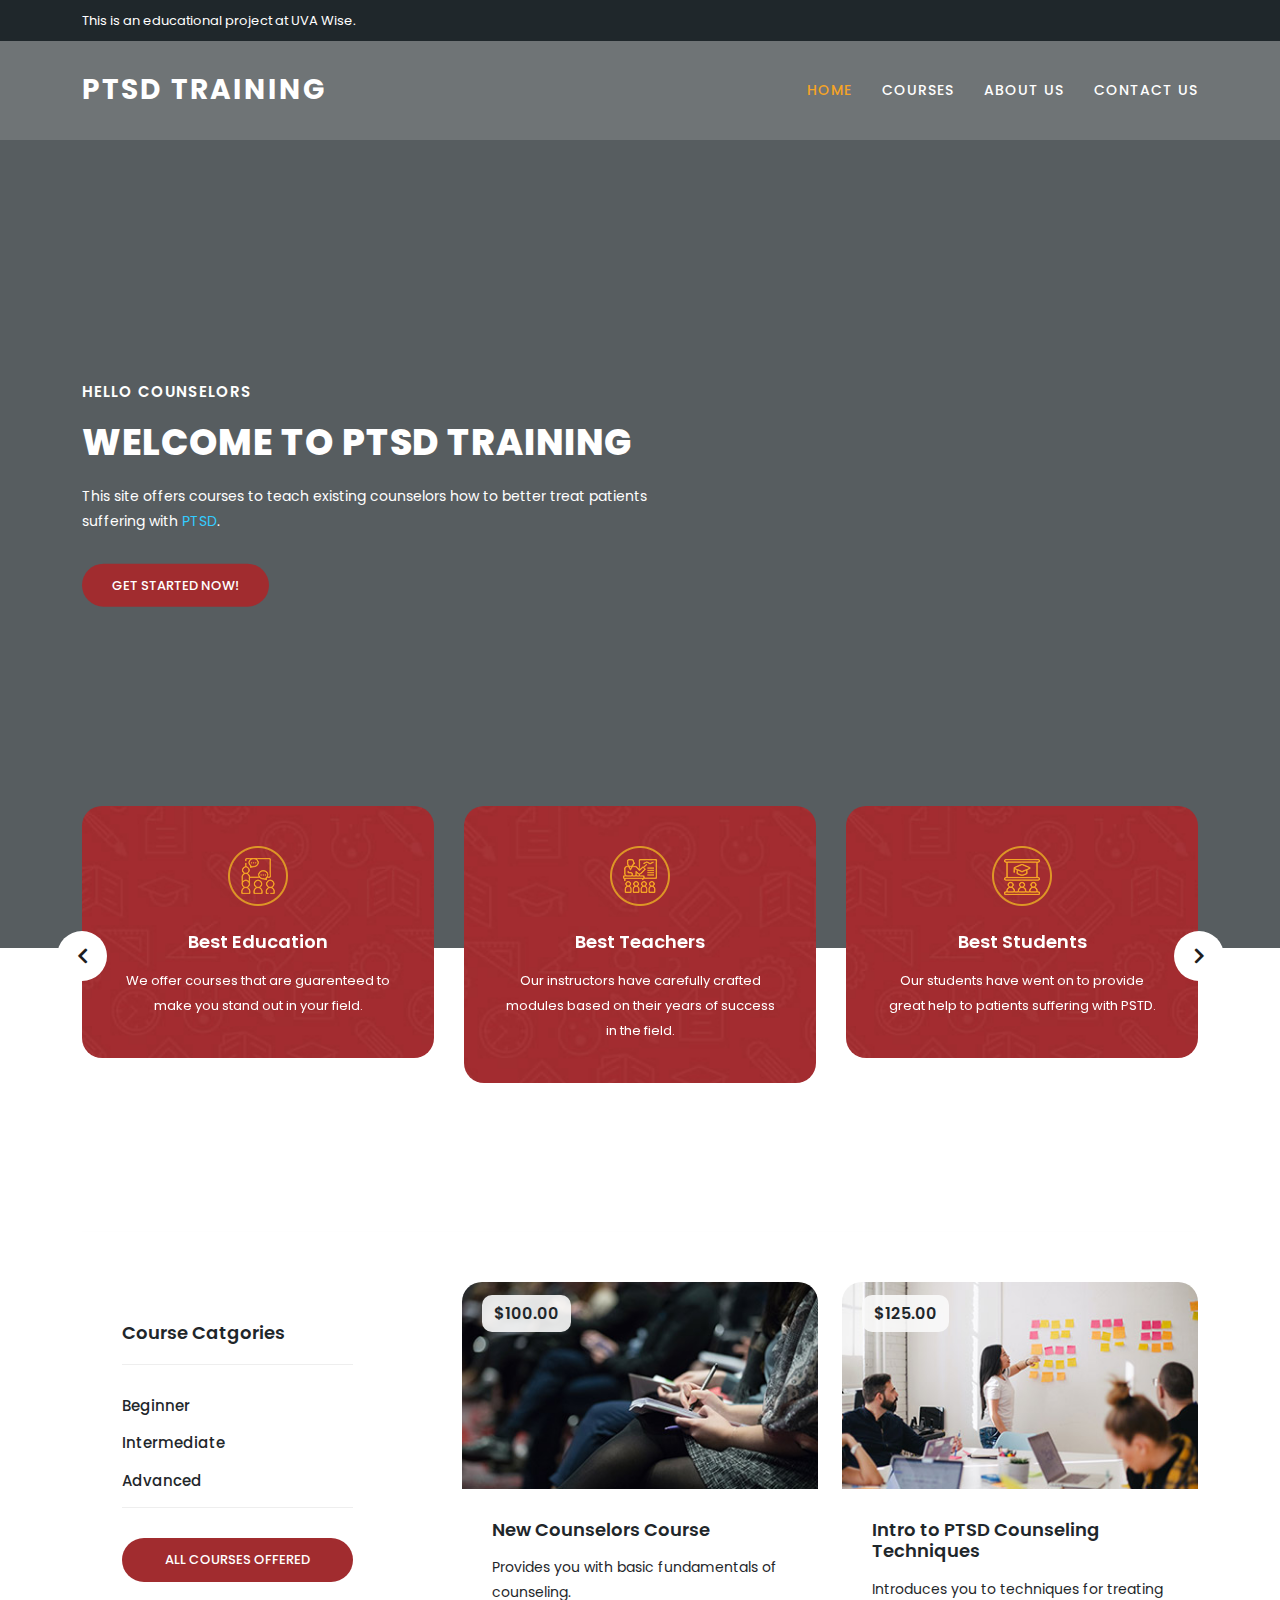
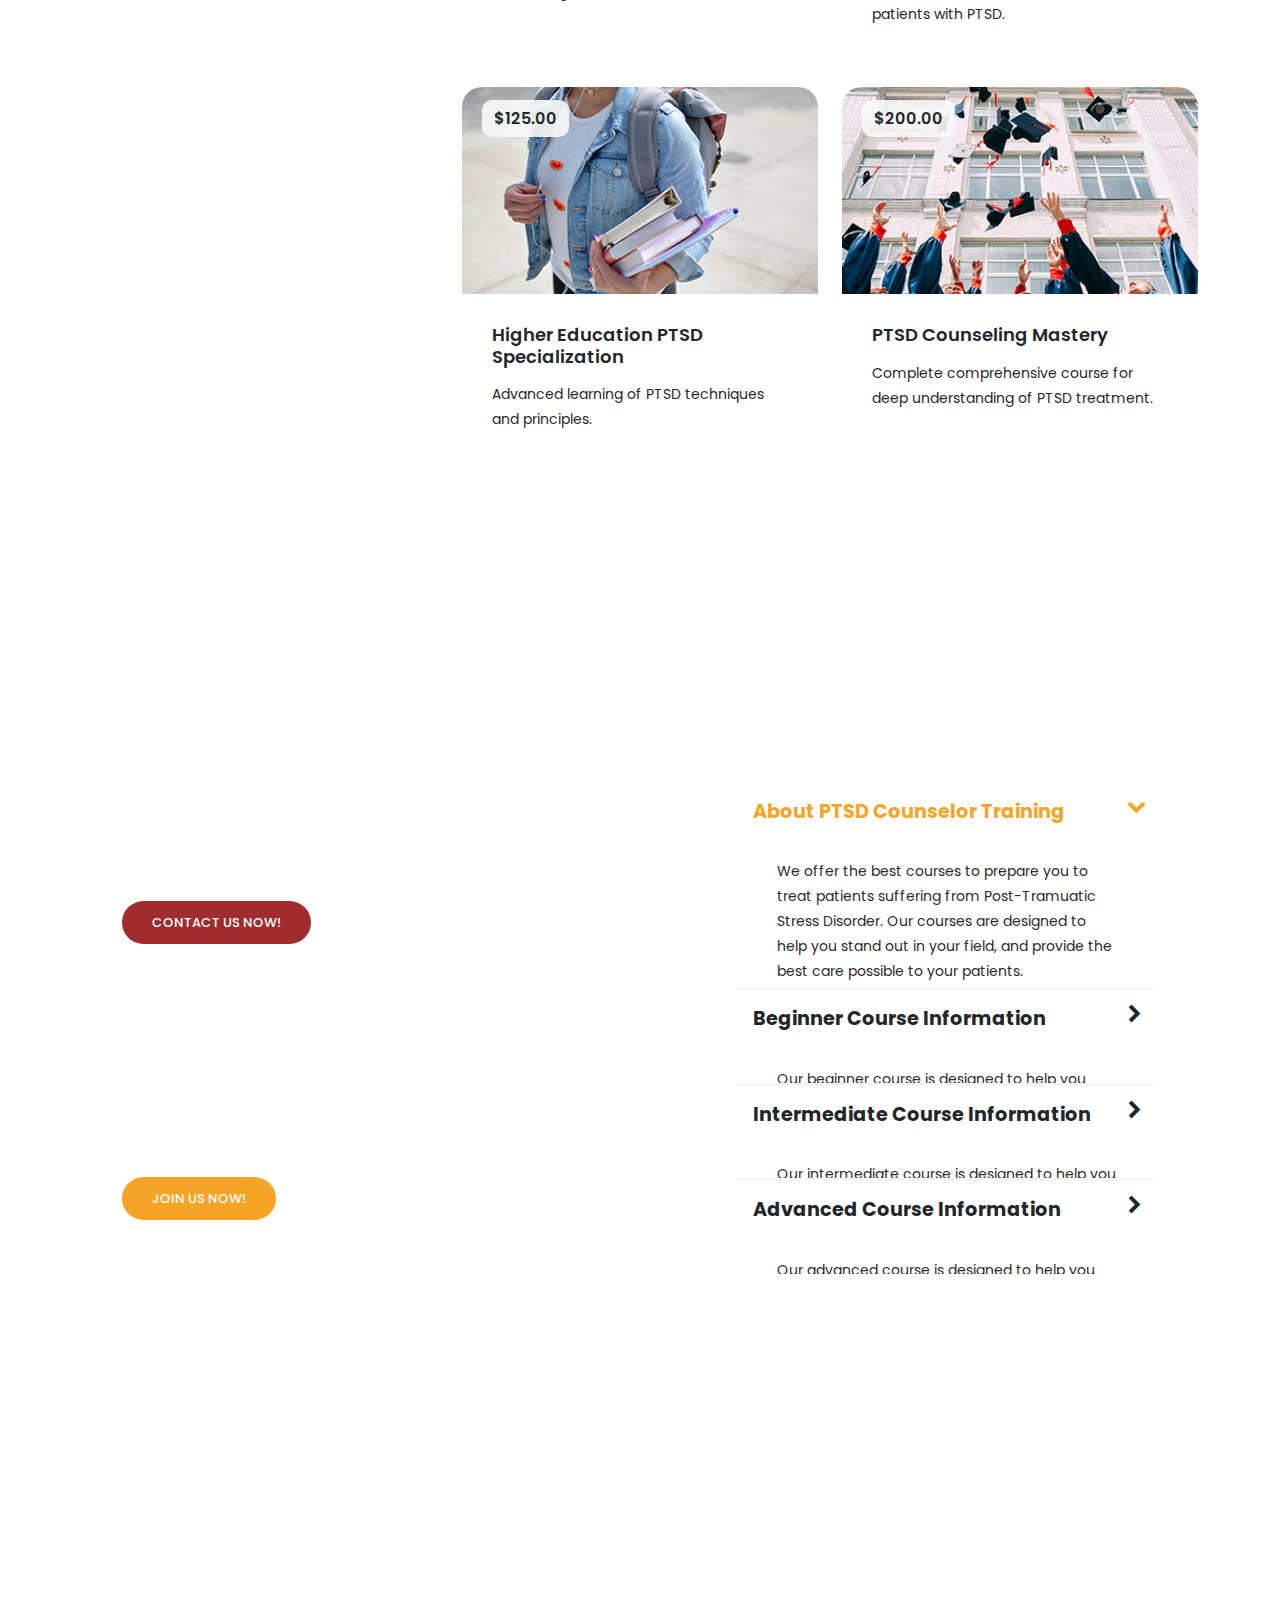
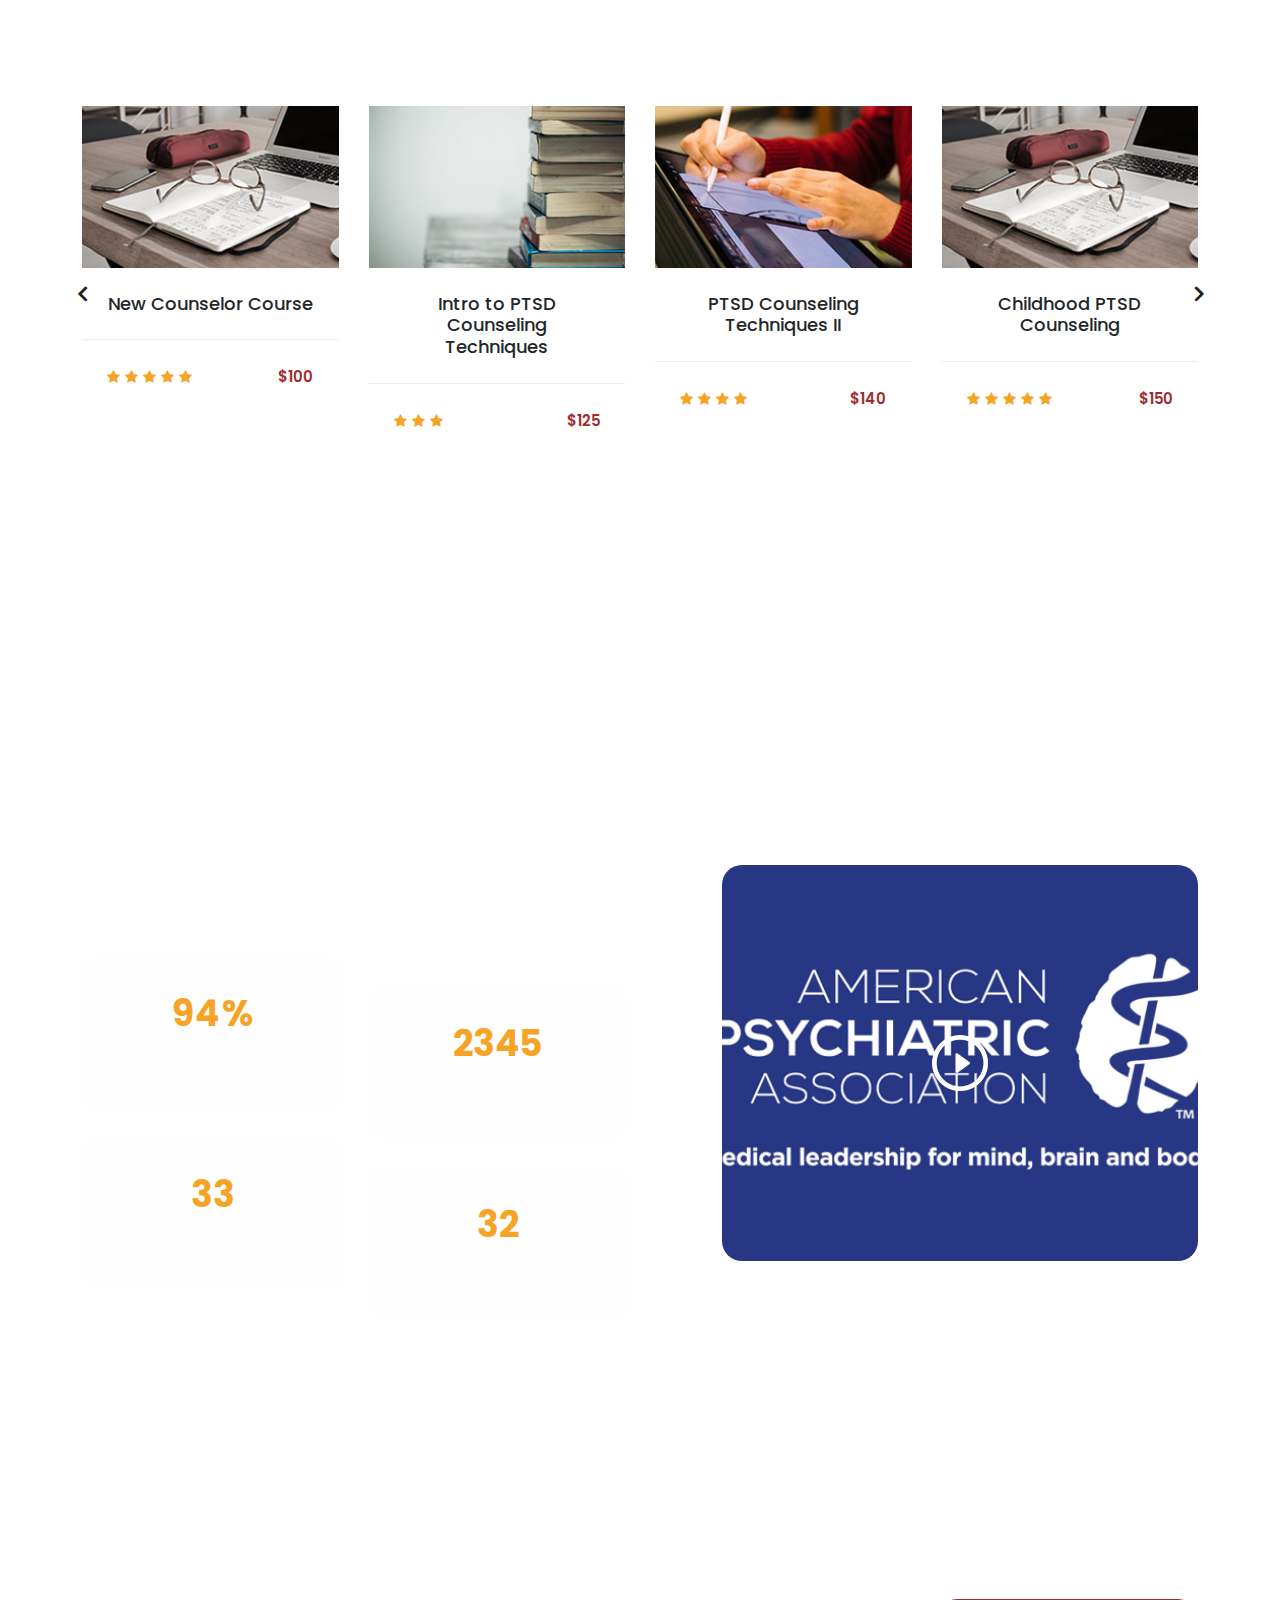
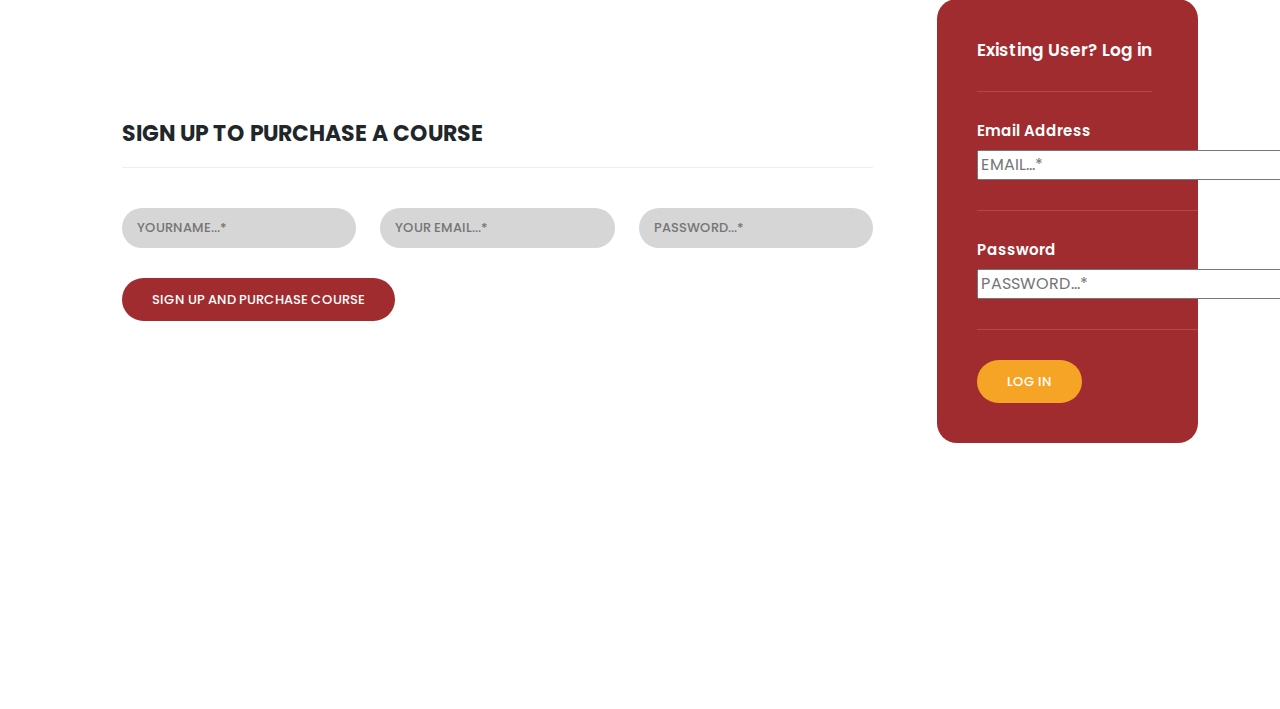
==== commit ecc95c20: "Implemented a Login/signup instead of the contact us" ====
--- a/index.html
+++ b/index.html
@@ -585,7 +585,7 @@
               <form id="contact" action="" method="post">
                 <div class="row">
                   <div class="col-lg-12">
-                    <h2>Let's get in touch</h2>
+                    <h2>Sign Up to Purchase a Course</h2>
                   </div>
                   <div class="col-lg-4">
                     <fieldset>
@@ -594,22 +594,19 @@
                   </div>
                   <div class="col-lg-4">
                     <fieldset>
-                    <input name="email" type="text" id="email" pattern="[^ @]*@[^ @]*" placeholder="YOUR EMAIL..." required="">
+                    <input name="email" type="text" id="email" pattern="[^ @]*@[^ @]*" placeholder="YOUR EMAIL...*" required="">
                   </fieldset>
                   </div>
                   <div class="col-lg-4">
                     <fieldset>
-                      <input name="subject" type="text" id="subject" placeholder="SUBJECT...*" required="">
+                      <input name="password" type="text" id="password" placeholder="PASSWORD...*" required="">
                     </fieldset>
                   </div>
                   <div class="col-lg-12">
                     <fieldset>
-                      <textarea name="message" type="text" class="form-control" id="message" placeholder="YOUR MESSAGE..." required=""></textarea>
-                    </fieldset>
-                  </div>
-                  <div class="col-lg-12">
-                    <fieldset>
-                      <button type="submit" id="form-submit" class="button">SEND MESSAGE NOW</button>
+                      <div class="main-button-red">
+                        <a href="courses.html">Sign Up and Purchase Course</a>
+                      </div>
                     </fieldset>
                   </div>
                 </div>
@@ -621,20 +618,27 @@
           <div class="right-info">
             <ul>
               <li>
-                <h6>Phone Number</h6>
-                <span>010-020-0340</span>
+                <h5>Existing User? Log in</h5>
+              <li>
+                <h6>Email Address</h6>
+                <div class="col-lg-4">
+                  <fieldset>
+                    <input name="email" type="text" id="email" placeholder="EMAIL...*" required="">
+                  </fieldset>
+                </div>
               </li>
               <li>
-                <h6>Email Address</h6>
-                <span>info@ptsdtraining.edu</span>
+                <h6>Password</h6>
+                <div class="col-lg-4">
+                  <fieldset>
+                    <input name="password" type="text" id="password" placeholder="PASSWORD...*" required="">
+                  </fieldset>
+                </div>
               </li>
               <li>
-                <h6>Street Address</h6>
-                <span>1 College Avenue, Wise, VA 24293</span>
-              </li>
-              <li>
-                <h6>Website URL</h6>
-                <span>www.ptsdtraining.edu</span>
+                <div class="main-button-yellow">
+                  <a href="module.html">Log in</a>
+                </div>
               </li>
             </ul>
           </div>
--- a/assets/css/templatemo-edu-meeting.css
+++ b/assets/css/templatemo-edu-meeting.css
@@ -197,9 +197,9 @@
 
 
 /*
----------------------------------------------
+-----------------------------------
 header
----------------------------------------------
+----------------------------------
 */
 
 .sub-header {
@@ -1397,6 +1397,12 @@
   font-weight: 600;
   margin-bottom: 10px;
 }
+section.contact-us .right-info ul li h5 {
+  color: #fff;
+  font-size: 17px;
+  font-weight: 600;
+  margin-bottom: 1px;
+}
 
 section.contact-us .right-info ul li span {
   display: block;
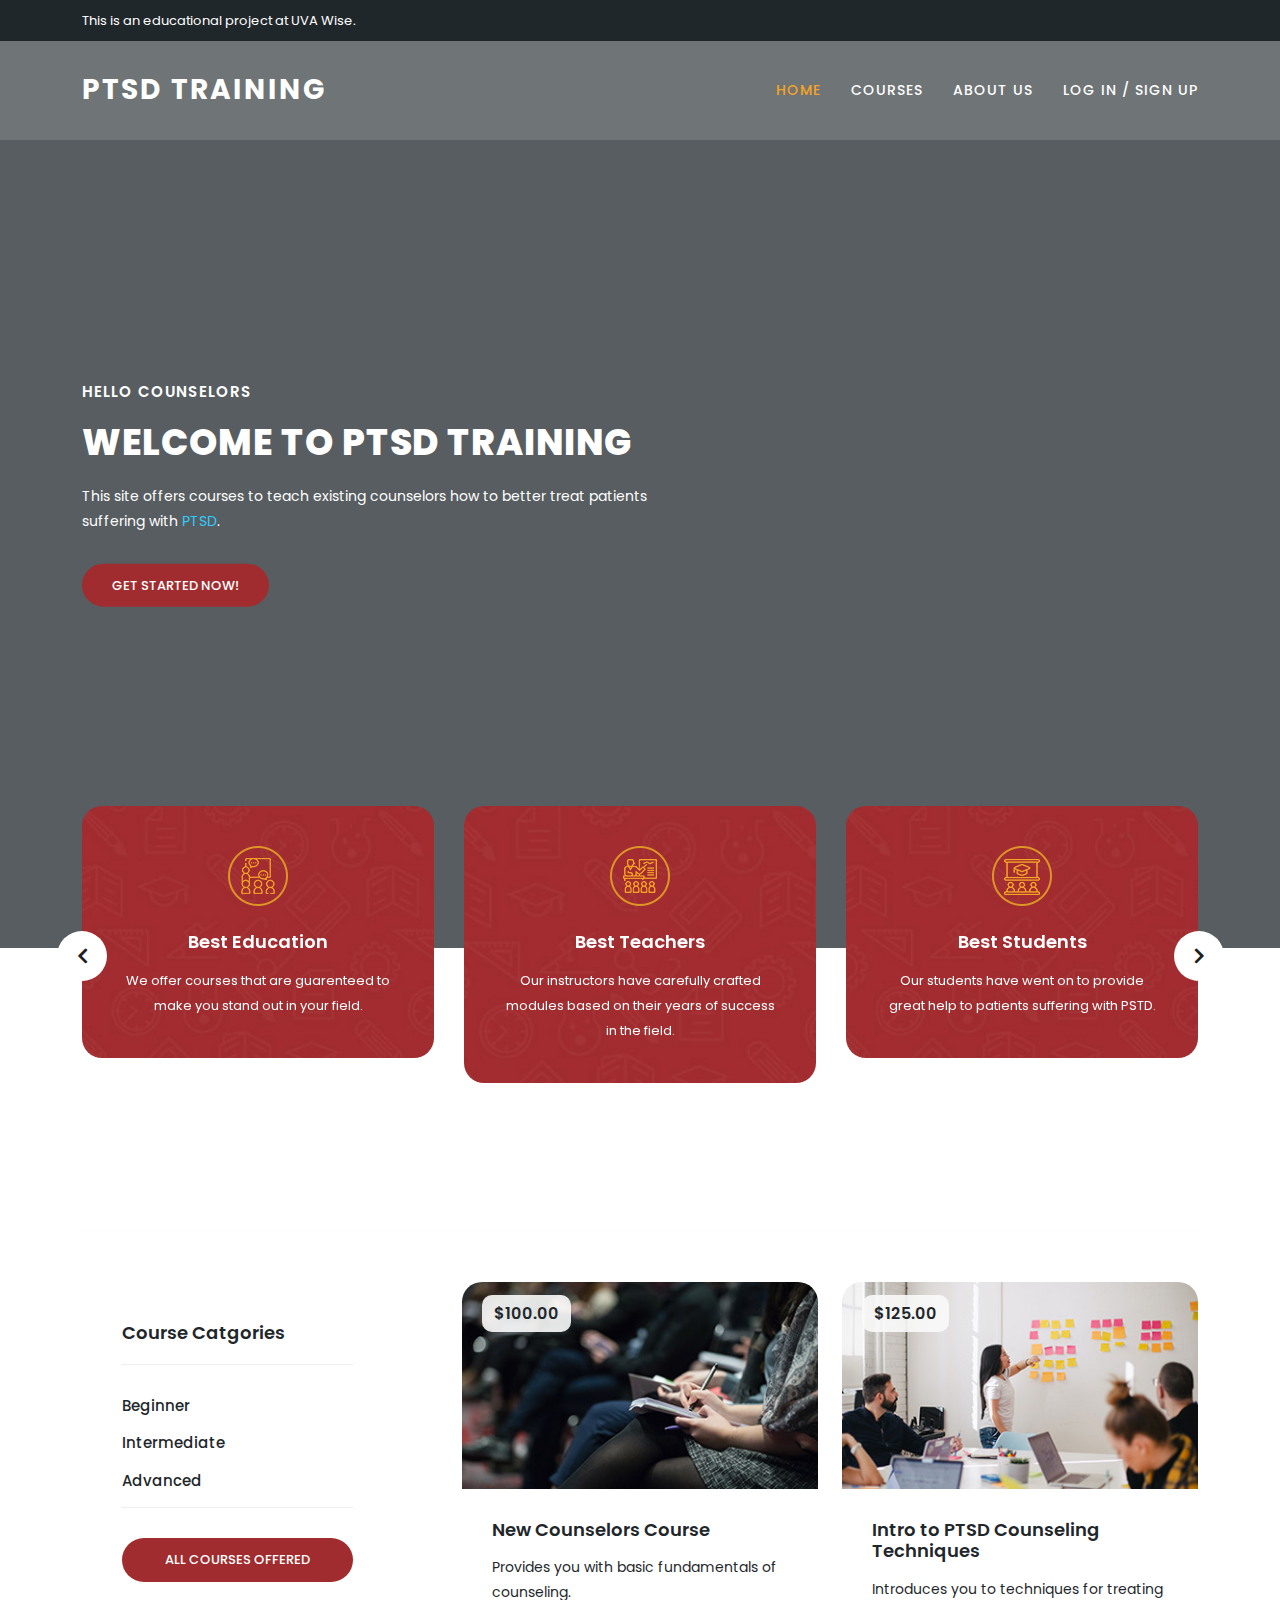
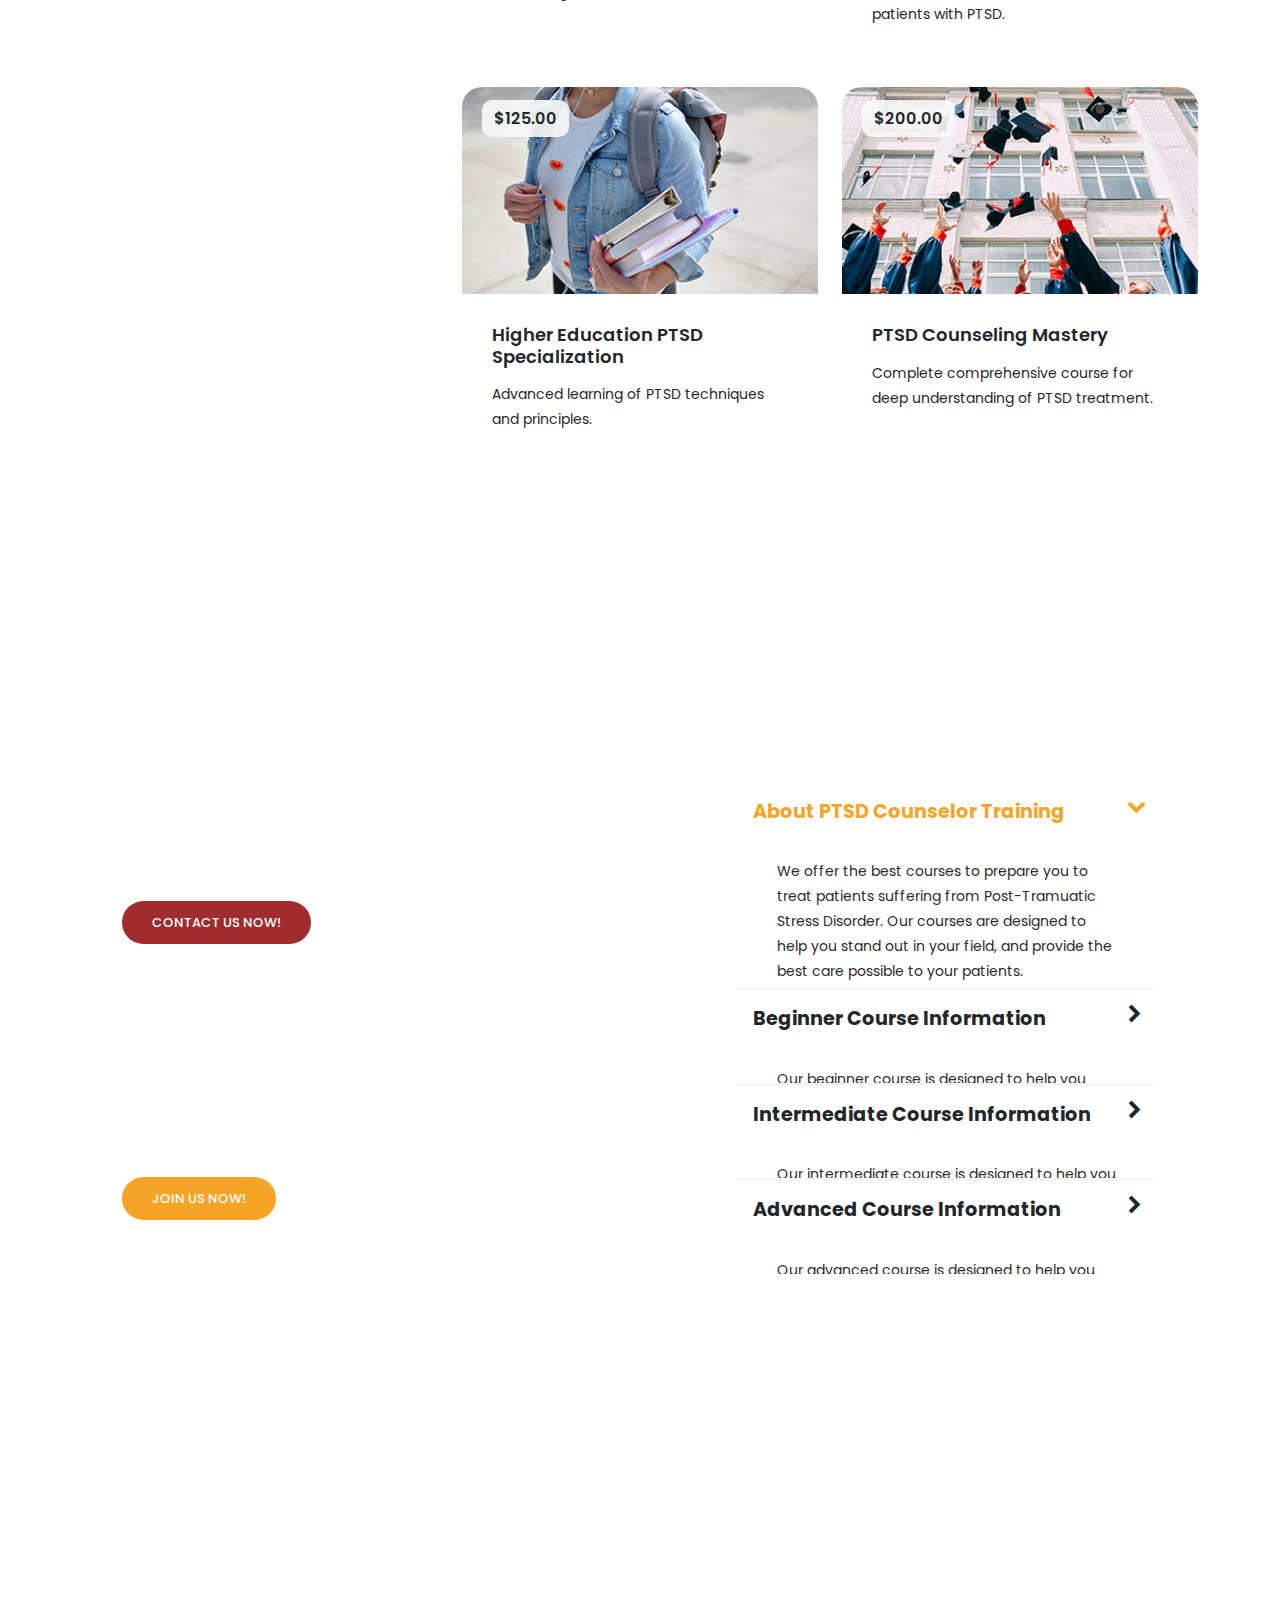
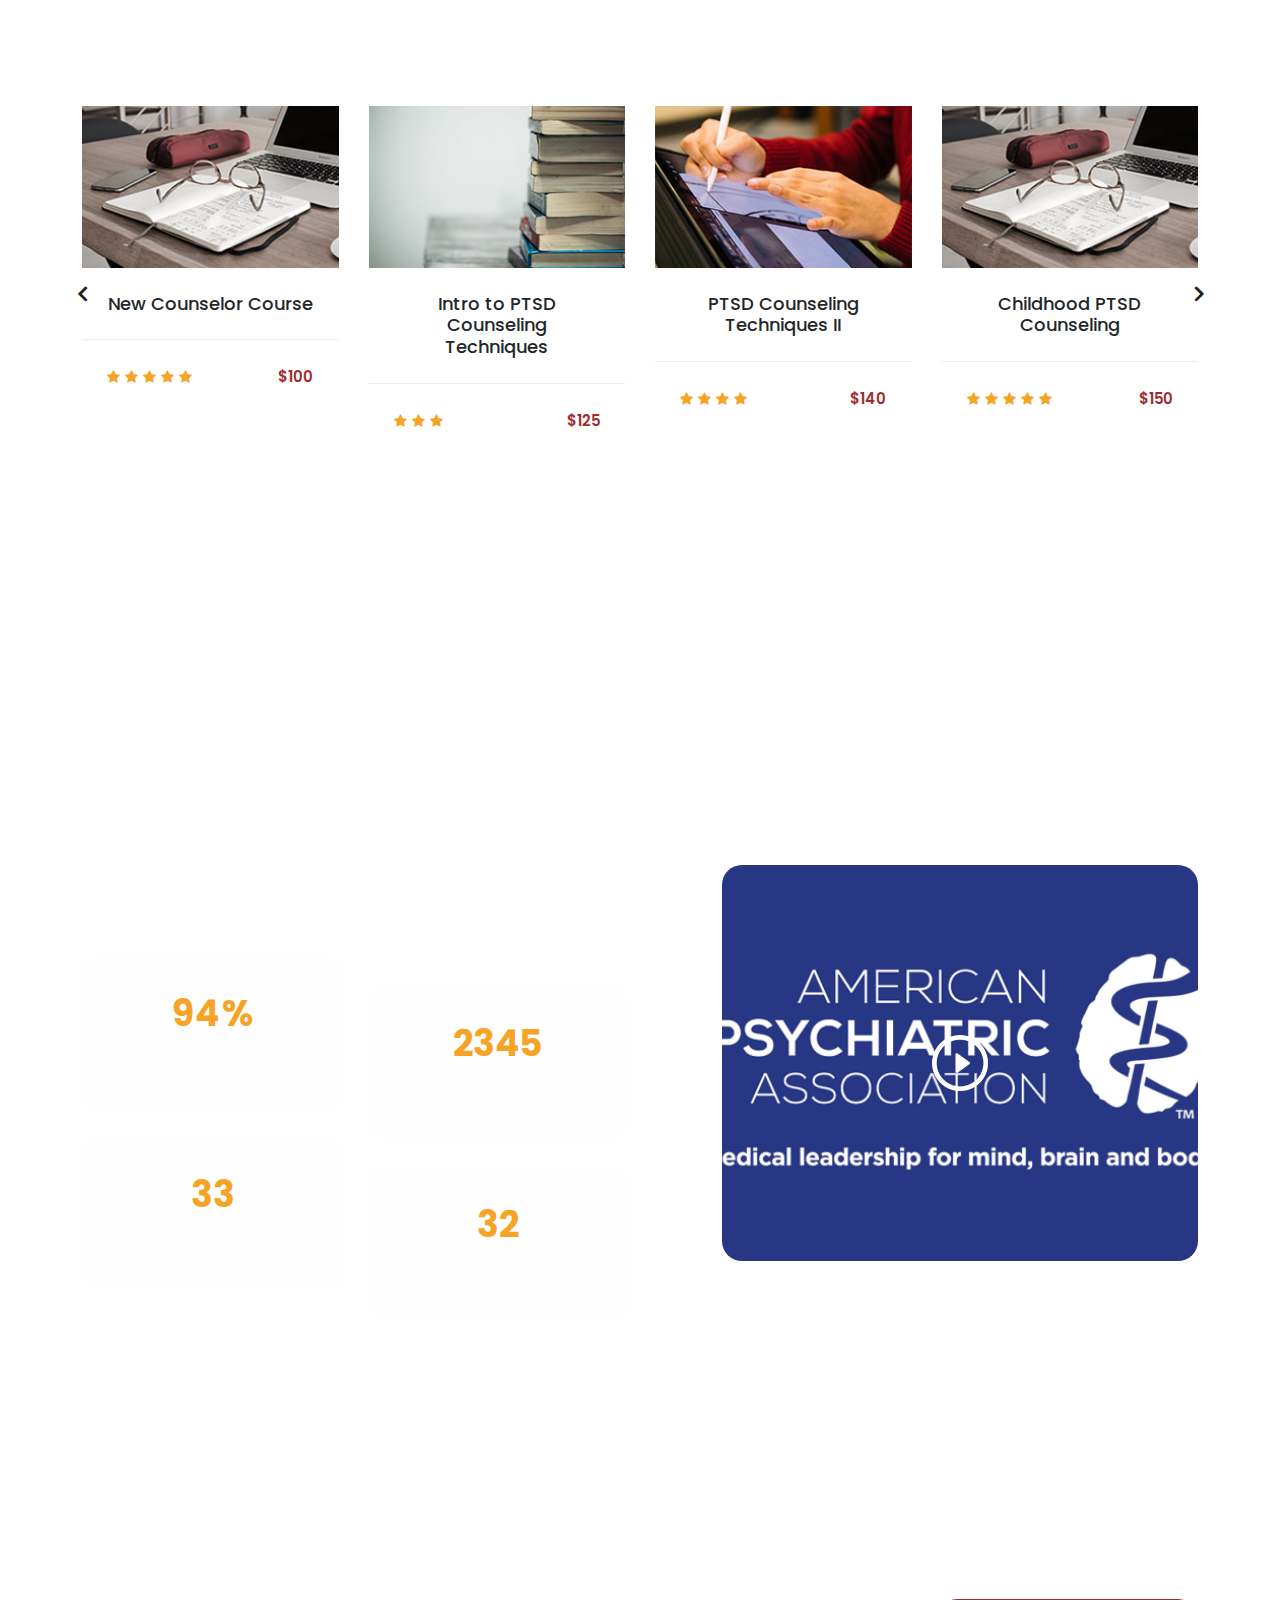
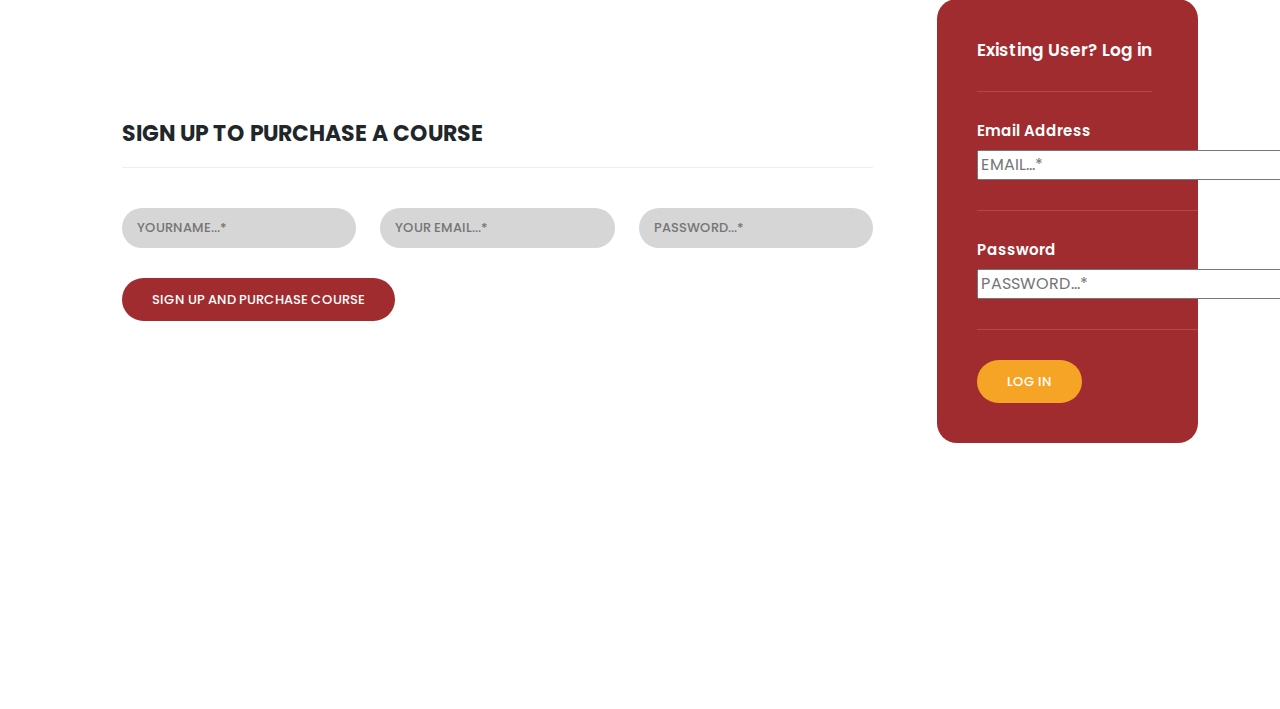
==== commit 5f172350: "Update index.html" ====
--- a/index.html
+++ b/index.html
@@ -55,7 +55,7 @@
                           <li class="scroll-to-section"><a href="#top" class="active">Home</a></li>
                           <li class="scroll-to-section"><a href="#courses">Courses</a></li>
                           <li class="scroll-to-section"><a href="#about">About Us</a></li>
-                          <li class="scroll-to-section"><a href="#contact">Contact Us</a></li>
+                          <li class="scroll-to-section"><a href="#contact">Log in / Sign Up</a></li>
                       </ul>
                       <a class='menu-trigger'>
                           <span>Menu</span>
